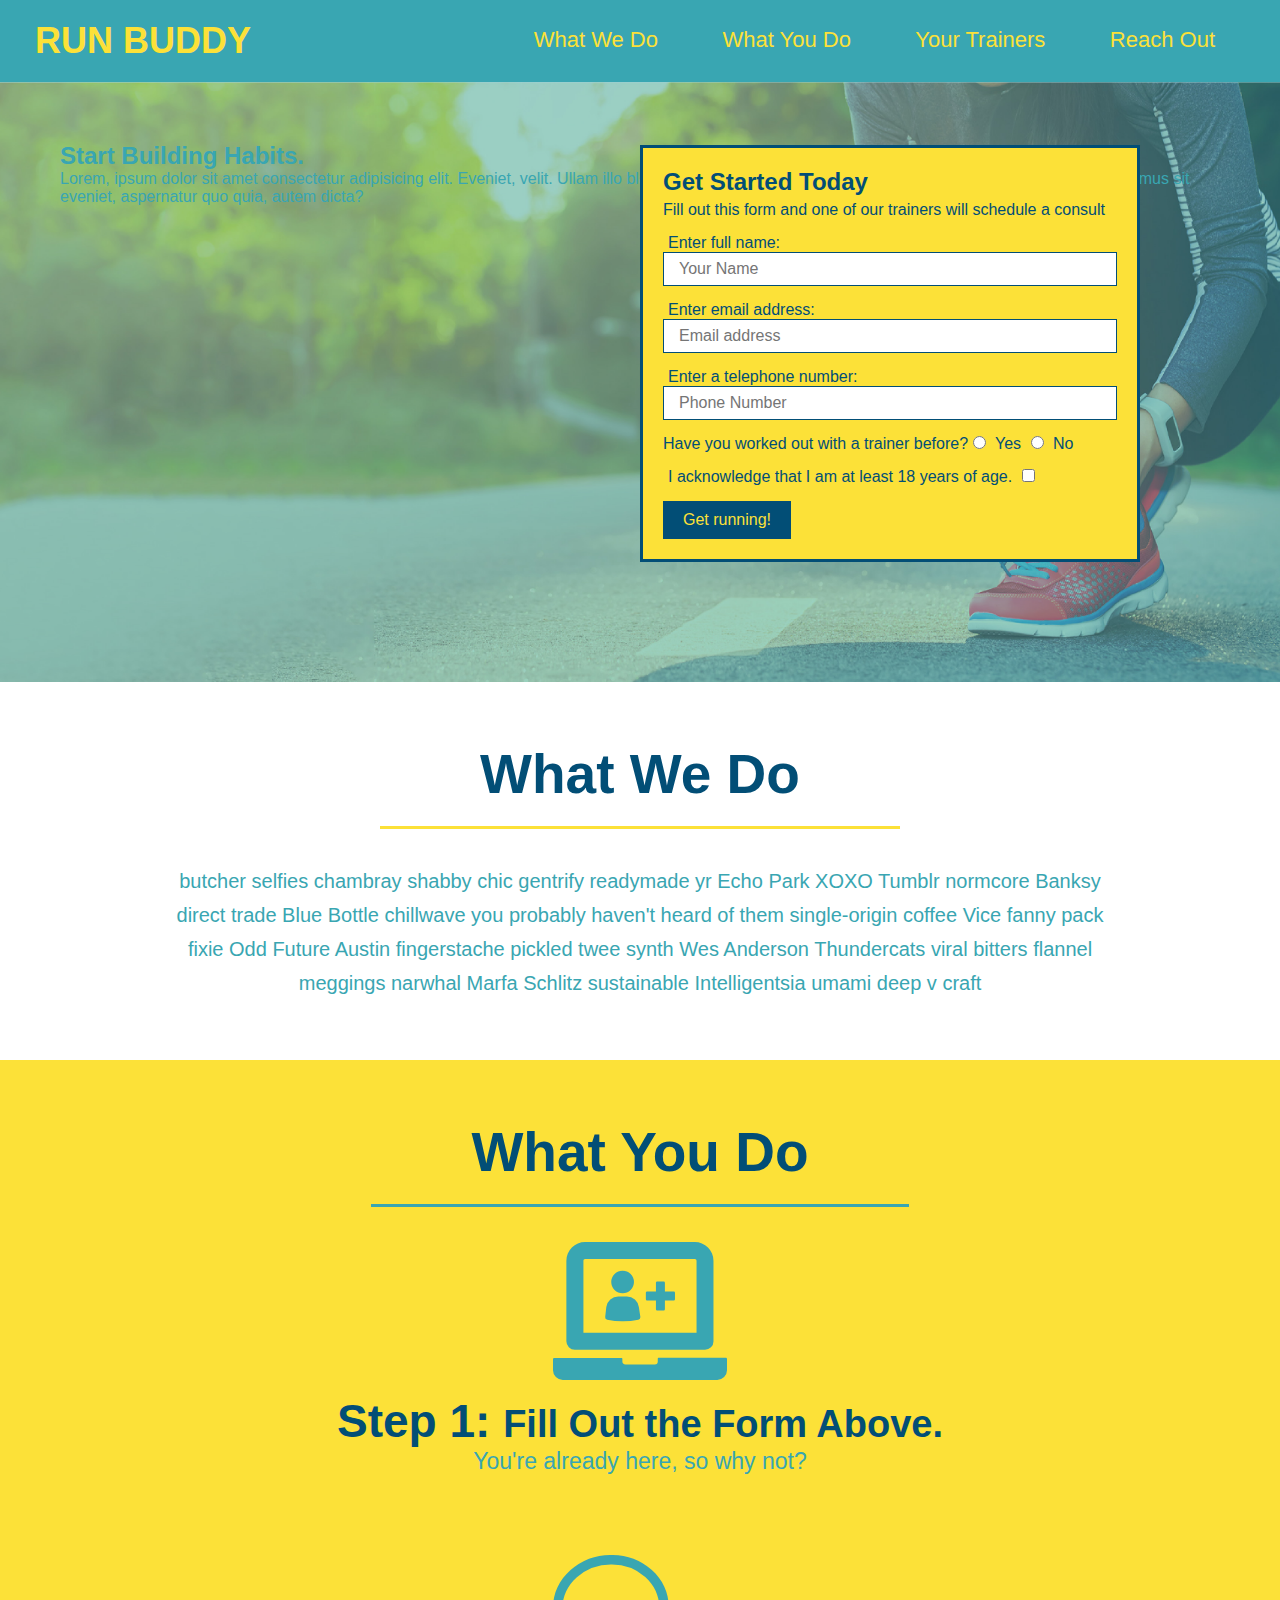
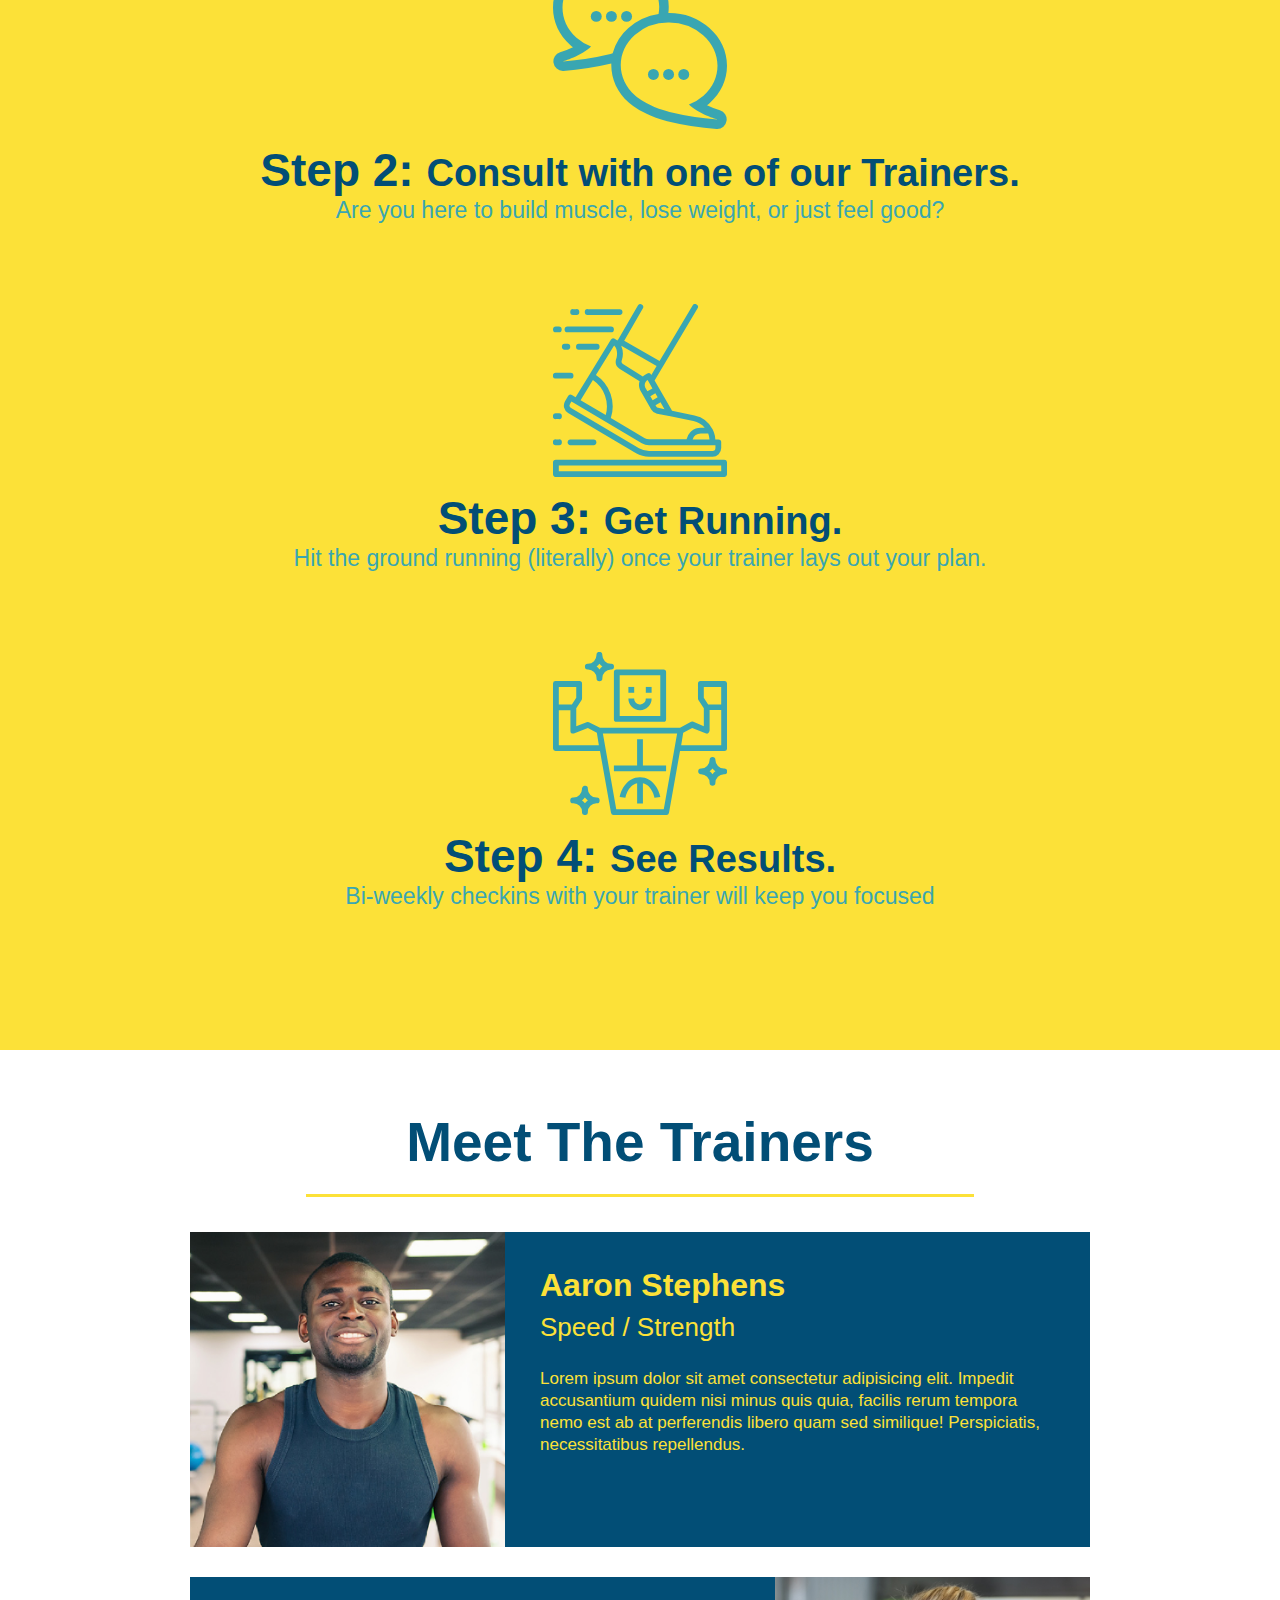
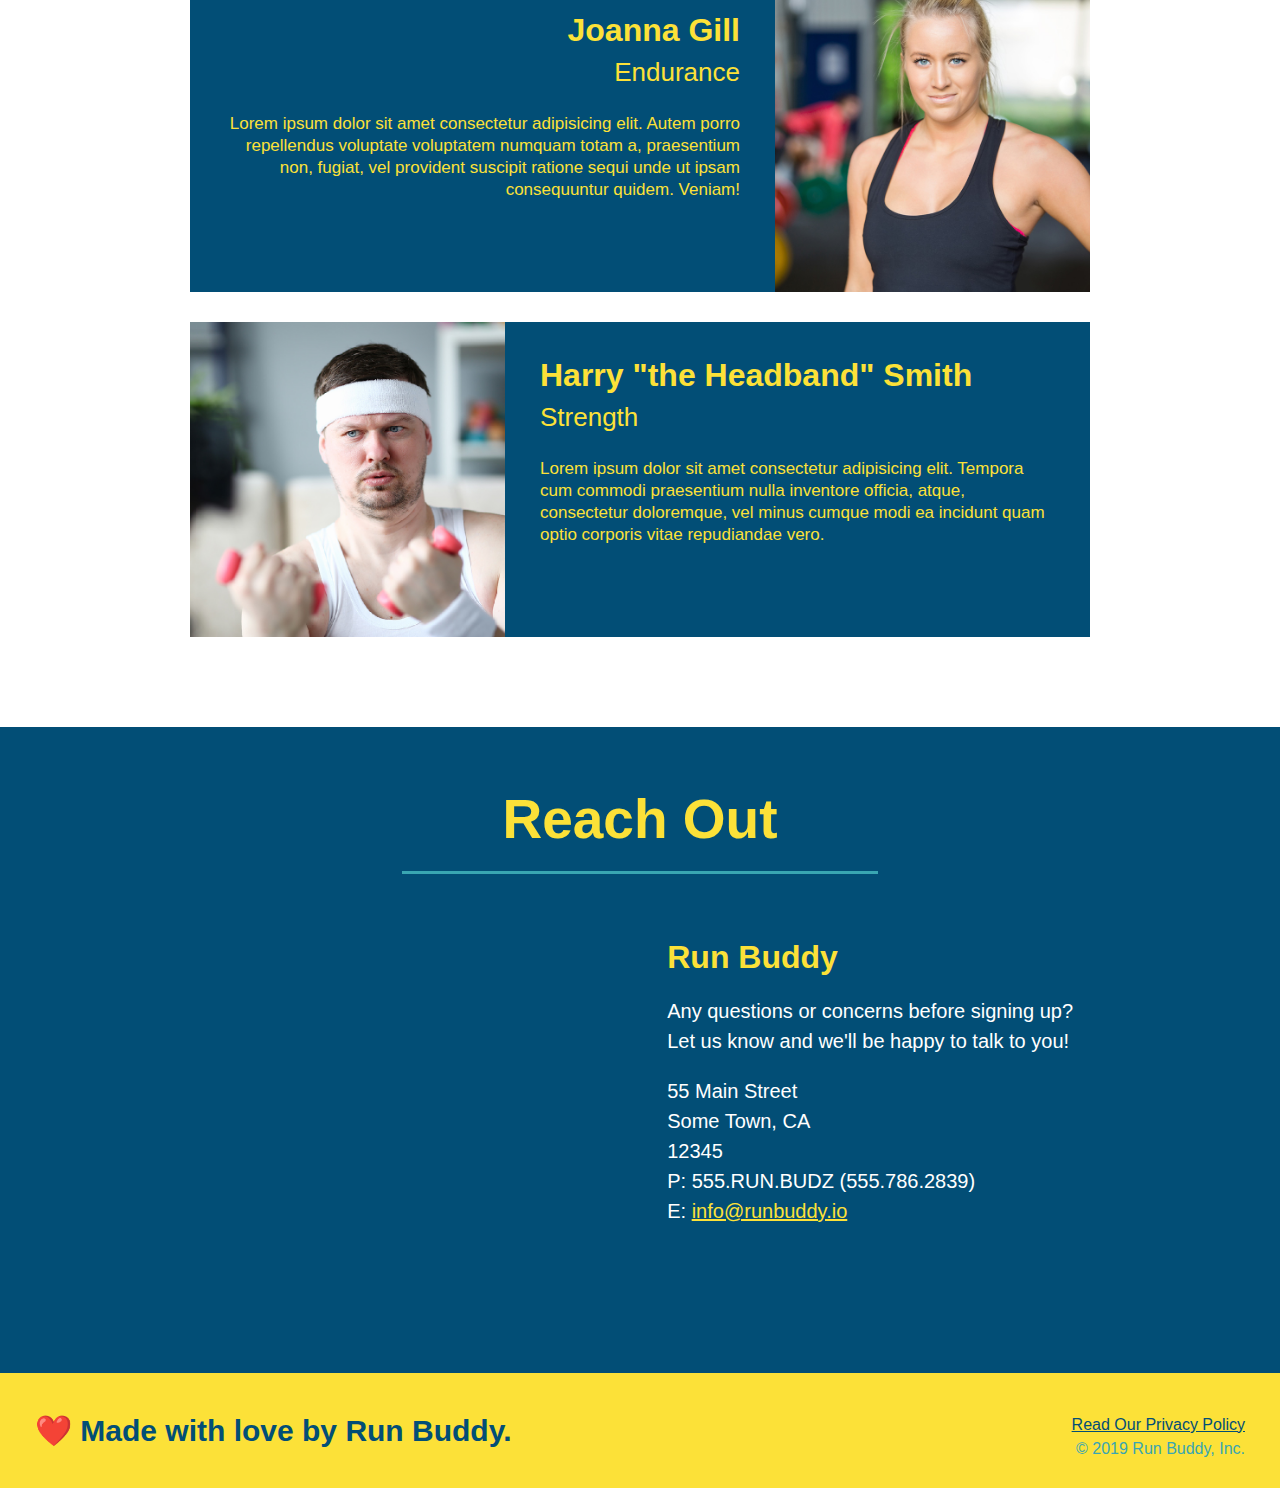
==== index.html @ 8ac06a1a "add content to hero, replace image" ====
<!DOCTYPE html>
<html lang="en">
    <head>
        <meta charset="UTF-8" />
        <link rel="stylesheet" href="./assets/css/style.css" />
        <title>Run Buddy</title>
    </head>
    <body>
        <header>
            <h1>
                <a href="./index.html">RUN BUDDY</a>
            </h1>
            <nav>
                <!-- Unordered list element-->
                <ul>
                    <!-- List item element -->
                    <li>
                        <!-- Anchor element -->
                        <a href="#what-we-do">What We Do</a>
                    </li>
                    <li>
                        <a href="#what-you-do">What You Do</a>
                    </li>
                    <li>
                        <a href="#your-trainers">Your Trainers</a>
                    </li>
                    <li>
                        <a href="#reach-out">Reach Out</a>
                    </li>
                </ul>
            </nav>
        </header>

        <!-- hero -->
        <section class="hero">

            <div class="hero-cta">
                <h2>
                    Start Building Habits.
                </h2>
                <p>
                    Lorem, ipsum dolor sit amet consectetur adipisicing elit. Eveniet, velit. Ullam illo blanditiis rem amet nesciunt doloremque ut dolores natus eum sint possimus sit eveniet, aspernatur quo quia, autem dicta?
                </p>
            </div>
            
            <div class="hero-form">
                <h3>Get Started Today</h3>
                <p>Fill out this form and one of our trainers will schedule a consult</p>
            <!-- Add form element -->
            <form>
                <label for="name">Enter full name:</label>
                <input type="text" placeholder ="Your Name" name="name" id="name" class ="form-input">

                <label for="email">Enter email address:</label>
                <input type="email" placeholder ="Email address" name="email" id="email" class ="form-input">
                
                <label for="phone">Enter a telephone number:</label>
                <input type="tel" placeholder="Phone Number" name="phone" id="phone" class ="form-input">
                <p>
                    Have you worked out with a trainer before?
                    <input type="radio" name="traner-confirm" id="trainer-yes" />
                    <label for="trainer-yes">Yes</label>
                    <input type="radio" name="trainer-confirm" id="trainer-no" />
                    <label for="trainer-no">No</label>
                </p>
                <p>
                    <label for="checkbox" >
                    I acknowledge that I am at least 18 years of age.
                    </label>
                    <input type="checkbox" name="age-confirm" id="checkbox" />
                </p>
                <button type="submit">
                    Get running!
                </button>
            </form>
            </div>
        </section>
        <!-- end hero -->

        <!-- what we do section-->
        <section id="what-we-do" class="intro">
            <h2 class="section-title primary-border">What We Do</h2>
            <p>
                butcher selfies chambray shabby chic gentrify readymade yr Echo Park XOXO Tumblr normcore Banksy direct trade Blue Bottle chillwave you probably haven't heard of them single-origin coffee Vice fanny pack fixie Odd Future Austin fingerstache pickled twee synth Wes Anderson Thundercats viral bitters flannel meggings narwhal Marfa Schlitz sustainable Intelligentsia umami deep v craft
            </p>
        </section>

        <!-- what you do section -->
        <section id="what-you-do" class="steps">
            <h2 class="section-title secondary-border">What You Do</h2>

            <div>
                <img src="./assets/images/step-1.svg" alt="" />
                <h3>Step 1: <span>Fill Out the Form Above.</span></h3>
                <p>You're already here, so why not?</p>
            </div>

            <div>
                <img src="./assets/images/step-2.svg" alt="" />
                <h3>Step 2: <span>Consult with one of our Trainers.</span></h3>
                <p>Are you here to build muscle, lose weight, or just feel good?</p>
            </div>
            
            <div>
                <img src="./assets/images/step-3.svg" alt="" />
                <h3>Step 3: <span>Get Running.</span></h3>
                <p>Hit the ground running (literally) once your trainer lays out your plan.</p>
            </div>

            <div>
                <img src="./assets/images/step-4.svg" alt="" />
                <h3>Step 4: <span>See Results.</span></h3>
                <p>Bi-weekly checkins with your trainer will keep you focused</p>
            </div>
        </section>

        <!-- "meet the trainers" section-->
        <section id="your-trainers" class="trainers">
            <h2 class="section-title primary-border">
                Meet The Trainers
            </h2>

            <!-- first trainer bio-->
            <article class="trainer">
                <img src="./assets/images/trainer-1.jpg" alt="Arron Stephens in his workout clothes, ready to pump iron" />
                <div class="trainer-bio text-left">
                    <h3>Aaron Stephens</h3>
                    <h4>Speed / Strength</h4>
                    <p>
                        Lorem ipsum dolor sit amet consectetur adipisicing elit. Impedit accusantium quidem nisi minus quis quia, facilis rerum tempora nemo est ab at perferendis libero quam sed similique! Perspiciatis, necessitatibus repellendus.
                    </p>
                </div>
            </article>

            <!-- second trainer bio -->
            <article class="trainer">
                <div class="trainer-bio text-right">
                    <h3>Joanna Gill</h3>
                    <h4>Endurance</h4>
                    <p>
                        Lorem ipsum dolor sit amet consectetur adipisicing elit. Autem porro repellendus voluptate voluptatem numquam totam a, praesentium non, fugiat, vel provident suscipit ratione sequi unde ut ipsam consequuntur quidem. Veniam!
                    </p>
                </div>
                <img src="./assets/images/trainer-2.jpg" alt="Joanna Gill cooling off after a workout" />
            </article>

            <!-- third rainer bio-->
            <article class="trainer">
                <img src="./assets/images/trainer-3.jpg" alt="Harry Smith wearing a headbank and lifting comically small pink weights" />
                <div class="trainer-bio text-left">
                    <h3>Harry "the Headband" Smith</h3>
                    <h4>Strength</h4>
                    <p>
                        Lorem ipsum dolor sit amet consectetur adipisicing elit. Tempora cum commodi praesentium nulla inventore officia, atque, consectetur doloremque, vel minus cumque modi ea incidunt quam optio corporis vitae repudiandae vero.
                    </p>
                </div>
            </article>

        </section>

        <!-- "reach out" section-->
        <section id="reach-out" class="contact">
            <h2 class="section-title secondary-border">Reach Out</h2>
            <div class="contact-info">
                <iframe src="https://www.google.com/maps/embed?pb=!1m14!1m12!1m3!1d24736.303732623266!2d-76.79039420272488!3d39.19658604555663!2m3!1f0!2f0!3f0!3m2!1i1024!2i768!4f13.1!5e0!3m2!1sen!2sus!4v1643895454986!5m2!1sen!2sus"
                style="border:0;"
                allowfullscreen=""
                loading="lazy">
                </iframe>
                <div>
                    <h3>Run Buddy</h3>
                    <p>
                        Any questions or concerns before signing up?
                        <br />
                        Let us know and we'll be happy to talk to you!
                    </p>
                    <address>
                        55 Main Street <br/>
                        Some Town, CA <br/>
                        12345<br/>
                        P: 555.RUN.BUDZ (555.786.2839)<br/>
                        E: <a href="mailto:info@runbuddy.io">info@runbuddy.io</a>
                    </address>
                </div>
            </div>
        </section>

        <!-- footer -->
        <footer>
            <h2>❤️ Made with love by Run Buddy.</h2>
            <div>
                <a href="./privacy-policy.html#">Read Our Privacy Policy</a><br />
                &copy; 2019 Run Buddy, Inc.
            </div>
        </footer>
    </body> 
</html>
---- assets/css/style.css ----
/* apply styles to <body> */
* {
    margin: 0;
    padding: 0;
    box-sizing: border-box;
}

body {
    color: #39a6b2;
    font-family: Helvetica, Arial, sans-serif;
}

/* apply styles to <header> */
header {
    padding: 20px 35px;
    background-color: #39a6b2;
}

header h1 {
    font-weight: bold;
    font-size: 36px;
    color: #fce138;
    margin: 0;
    display: inline;
}

header a {
    text-decoration: none;
    color: #fce138;
}

header nav {
    float: right;
    margin: 7px 0;
}

header nav ul li {
    display: inline;
}

header nav ul li a {
    margin: 0 30px;
    font-weight: lighter;
    font-size: 22px;
}

footer {
    background: #fce138;
    width: 100%;
    padding: 40px 35px;
}

footer h2 {
    display: inline;
    color: #024e76;
    font-size: 30px;
    margin: 0;
}

footer div {
    float: right;
    line-height: 1.5;
    text-align: right;
}

footer a {
    color: #024e76;
}

section {
    padding: 60px;
}

/* Hero Style Start */
.hero {
    background-image: url("../images/hero-bg.jpeg");
    height: 600px;
    background-size: cover;
    background-position: center;
    position: relative;
}
/* Hero Style End */

.hero-form {
    background-color: #fce138;
    padding: 20px;
    width: 500px;
    color: #024e76;
    border: solid 3px #024e76;
    position: absolute;
    bottom: 120px;
    right: 140px;
}

.hero-form h3 {
    font-size: 24px;
    margin: 0;
}

.hero-form p {
    margin: 5px 0 15px 0;
}

.form-input {
    border: 1px solid #024e76;
    display: block;
    padding: 7px 15px;
    font-size: 16px;
    color: #024e76;
    width: 100%;
    margin-bottom: 15px;
}

.hero-form label {
    margin: 0 5px;
}

.hero-form button {
    color: #fce138;
    background-color: #024e76;
    border: none;
    padding: 10px 20px;
    font-size: 16px;
}
/* Hero Styles End */

.intro {
    text-align: center;
}

.section-title {
    font-size: 55px;
    color: #024e76;
    margin-bottom: 35px;
    padding: 0 100px 20px 100px;
    display: inline-block;
    border-bottom: 3px solid;
}

.primary-border {
    border-color: #fce138;
}

.secondary-border {
    border-color: #39a6b2;
}

/* What we do styles start */
.intro p {
    line-height: 1.7;
    color: #39a6b2;
    width: 80%;
    font-size: 20px;
    margin: 0 auto;
}
/* What we do styles end */

/* What you do styles start */
.steps {
    text-align: center;
    background: #fce138;
}
/* What you do styles end */

.steps div {
    margin-bottom: 80px;
}

.steps img {
    width: 15%;
    margin: 10 px 0;
}

.steps h3 {
    color: #024e76;
    font-size: 46px;
    margin-top: 10px;
}

.steps p {
    color: #39a6b2;
    font-size: 23px;
}

.steps span {
    font-size: 38px;
}

/* Trainer styles start */
.trainers {
    text-align: center;
}

.trainer {
    width: 900px;
    margin: 0 auto 30px auto;
    background: #024e76;
    color: #fce138;
    overflow: auto;
}

.trainer img {
    width: 35%;
    float: left;
}

.trainer-bio {
    padding: 35px;
    float: left;
    width: 65%;
}

.trainer-bio h3 {
    font-size: 32px;
    margin-bottom: 8px;
}

.trainer-bio h4 {
    font-weight: lighter;
    font-size: 26px;
    margin-bottom: 25px;
}

.trainer-bio p {
    font-size: 17px;
    line-height: 1.3;
}
/* Trainer styles end */

/* utility classes */
.text-left {
    text-align: left;
}

.text-right {
    text-align: right;
}
/* utility classes */

/* reach out styles start */
.contact {
    text-align: center;
    background: #024e76;
}

.contact h2 {
    color: #fce138;
}

.contact-info iframe {
    width: 400px;
    height: 400px;
}

.contact-info div {
    width: 410px;
    display: inline-block;
    vertical-align: top;
    text-align: left;
    margin: 30px 0 0 60px;
    color: white;
}

.contact-info h3 {
    color: #fce138;
    font-size: 32px;
}

.contact-info p, .contact-info address {
    margin: 20px 0;
    line-height: 1.5;
    font-size: 20px;
    font-style: normal;
}

.contact-info a {
    color: #fce138;
}
/* reach out styles end */
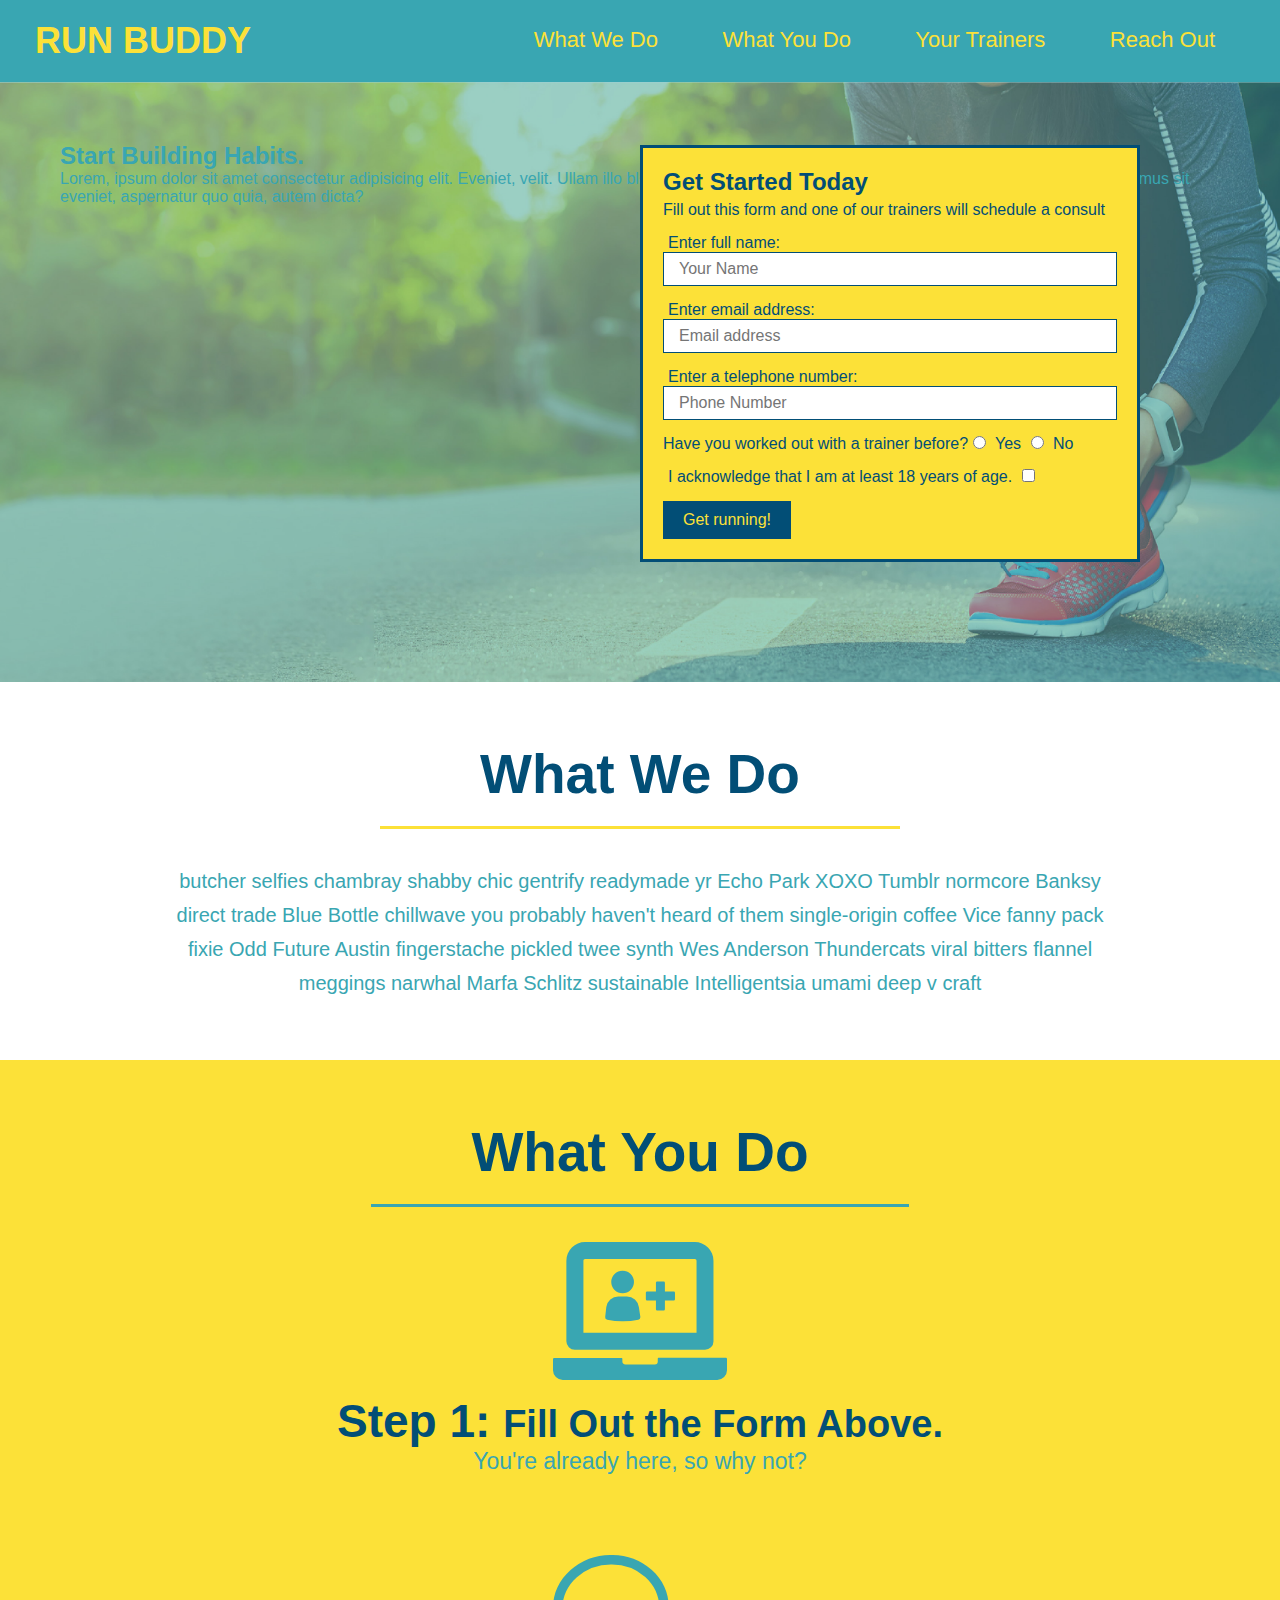
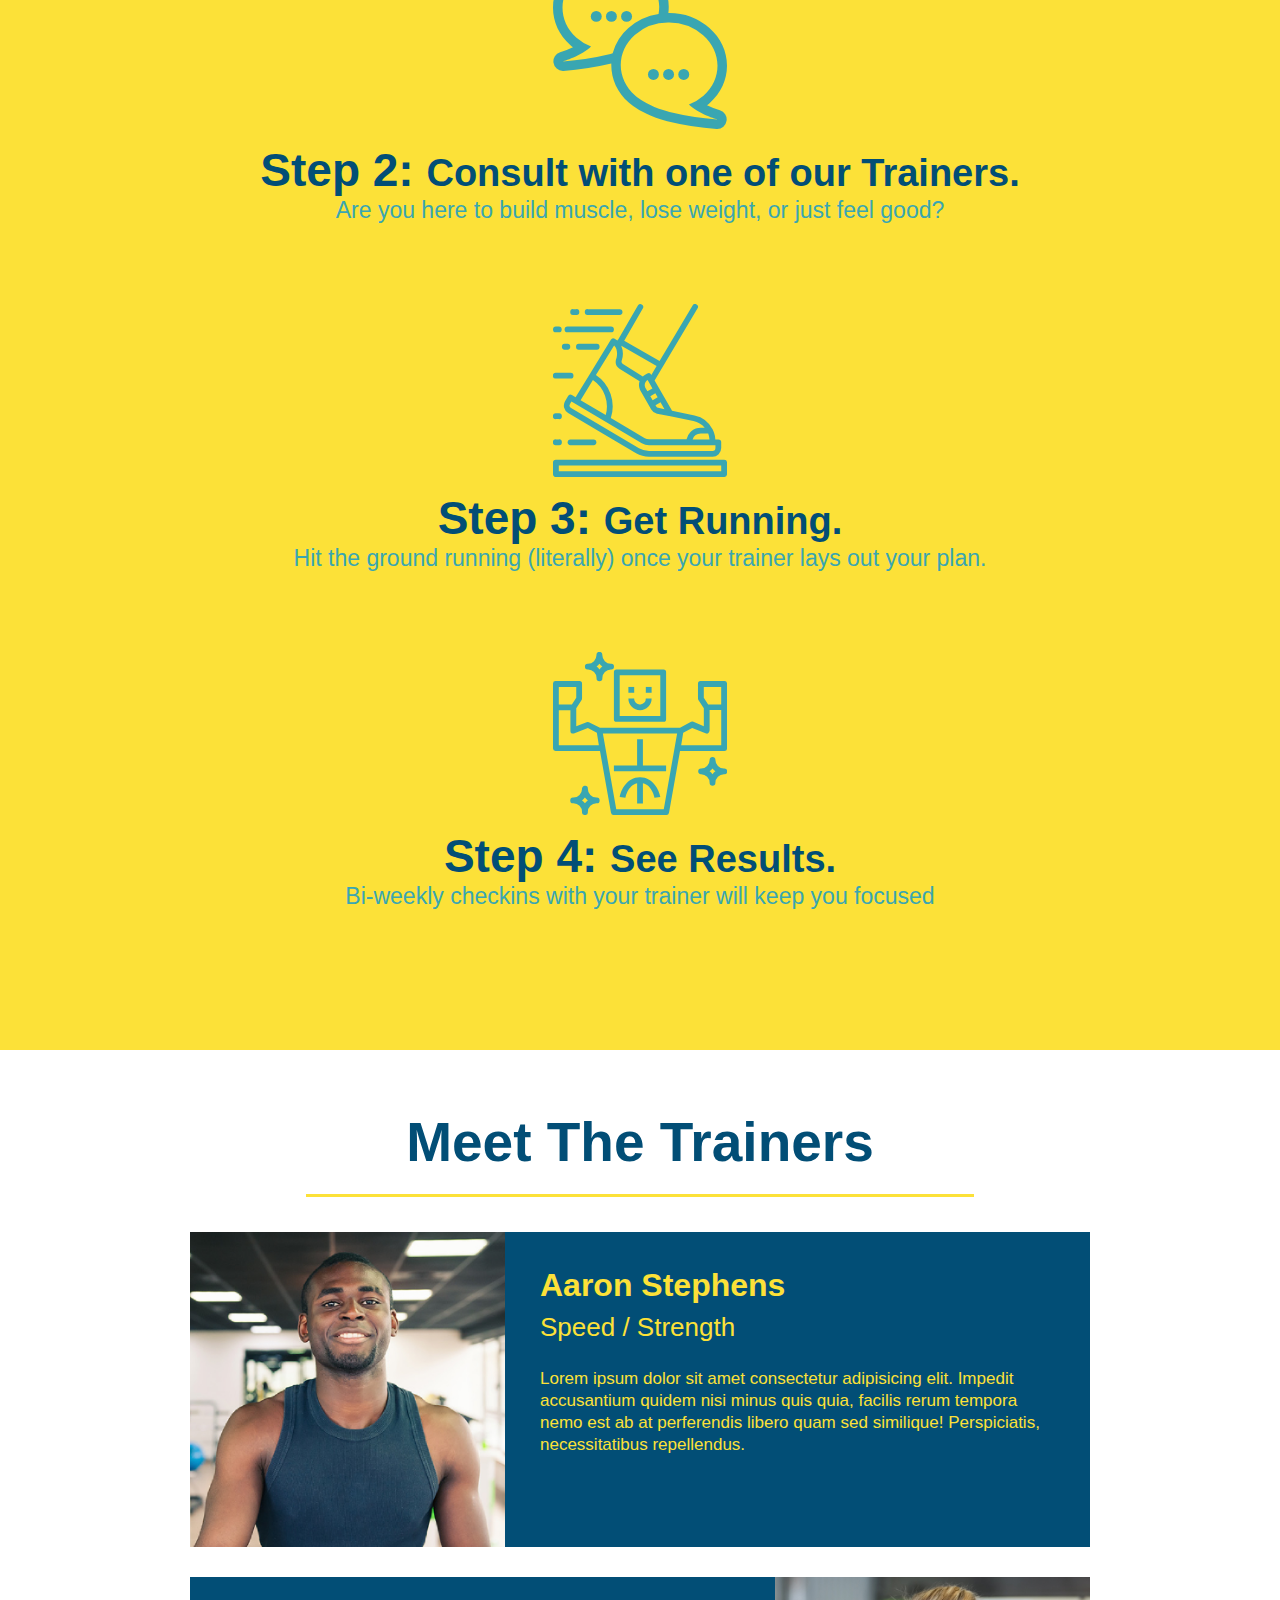
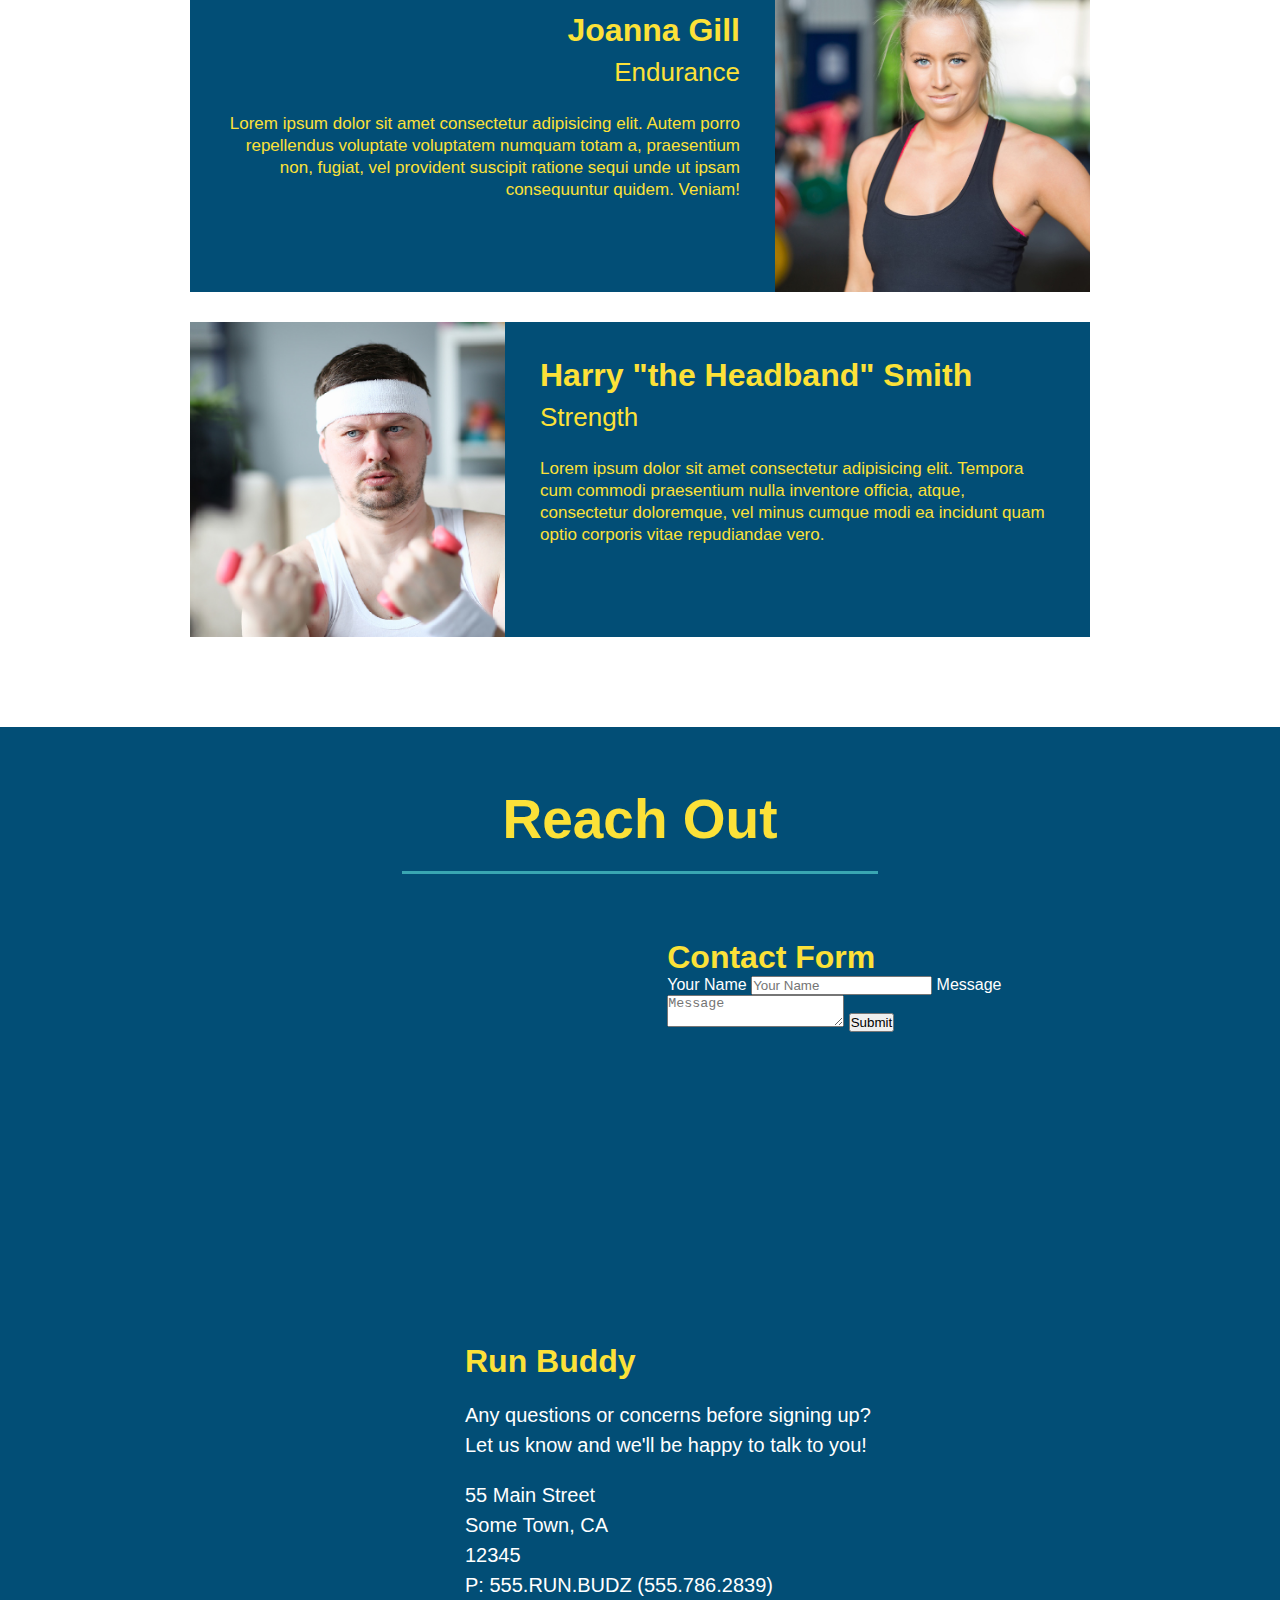
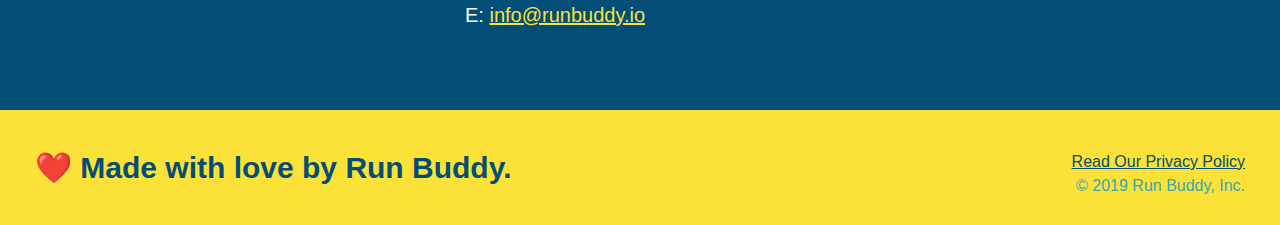
==== commit b1c2037a: "add contact form" ====
--- a/index.html
+++ b/index.html
@@ -34,6 +34,7 @@
         <!-- hero -->
         <section class="hero">
 
+            <!-- hero text -->
             <div class="hero-cta">
                 <h2>
                     Start Building Habits.
@@ -46,6 +47,7 @@
             <div class="hero-form">
                 <h3>Get Started Today</h3>
                 <p>Fill out this form and one of our trainers will schedule a consult</p>
+
             <!-- Add form element -->
             <form>
                 <label for="name">Enter full name:</label>
@@ -167,6 +169,20 @@
                 allowfullscreen=""
                 loading="lazy">
                 </iframe>
+                
+                <div class="contact form">
+                    <h3>Contact Form</h3>
+                    <form>
+                        <label for="contact-name">Your Name</label>
+                        <input type="text" id="contact-name" placeholder="Your Name" />
+                        
+                        <label for="contact-message">Message</label>
+                        <textarea id="contact-message" placeholder="Message"></textarea>
+
+                        <button type="submit">Submit</button>
+                    </form>
+                </div>
+
                 <div>
                     <h3>Run Buddy</h3>
                     <p>
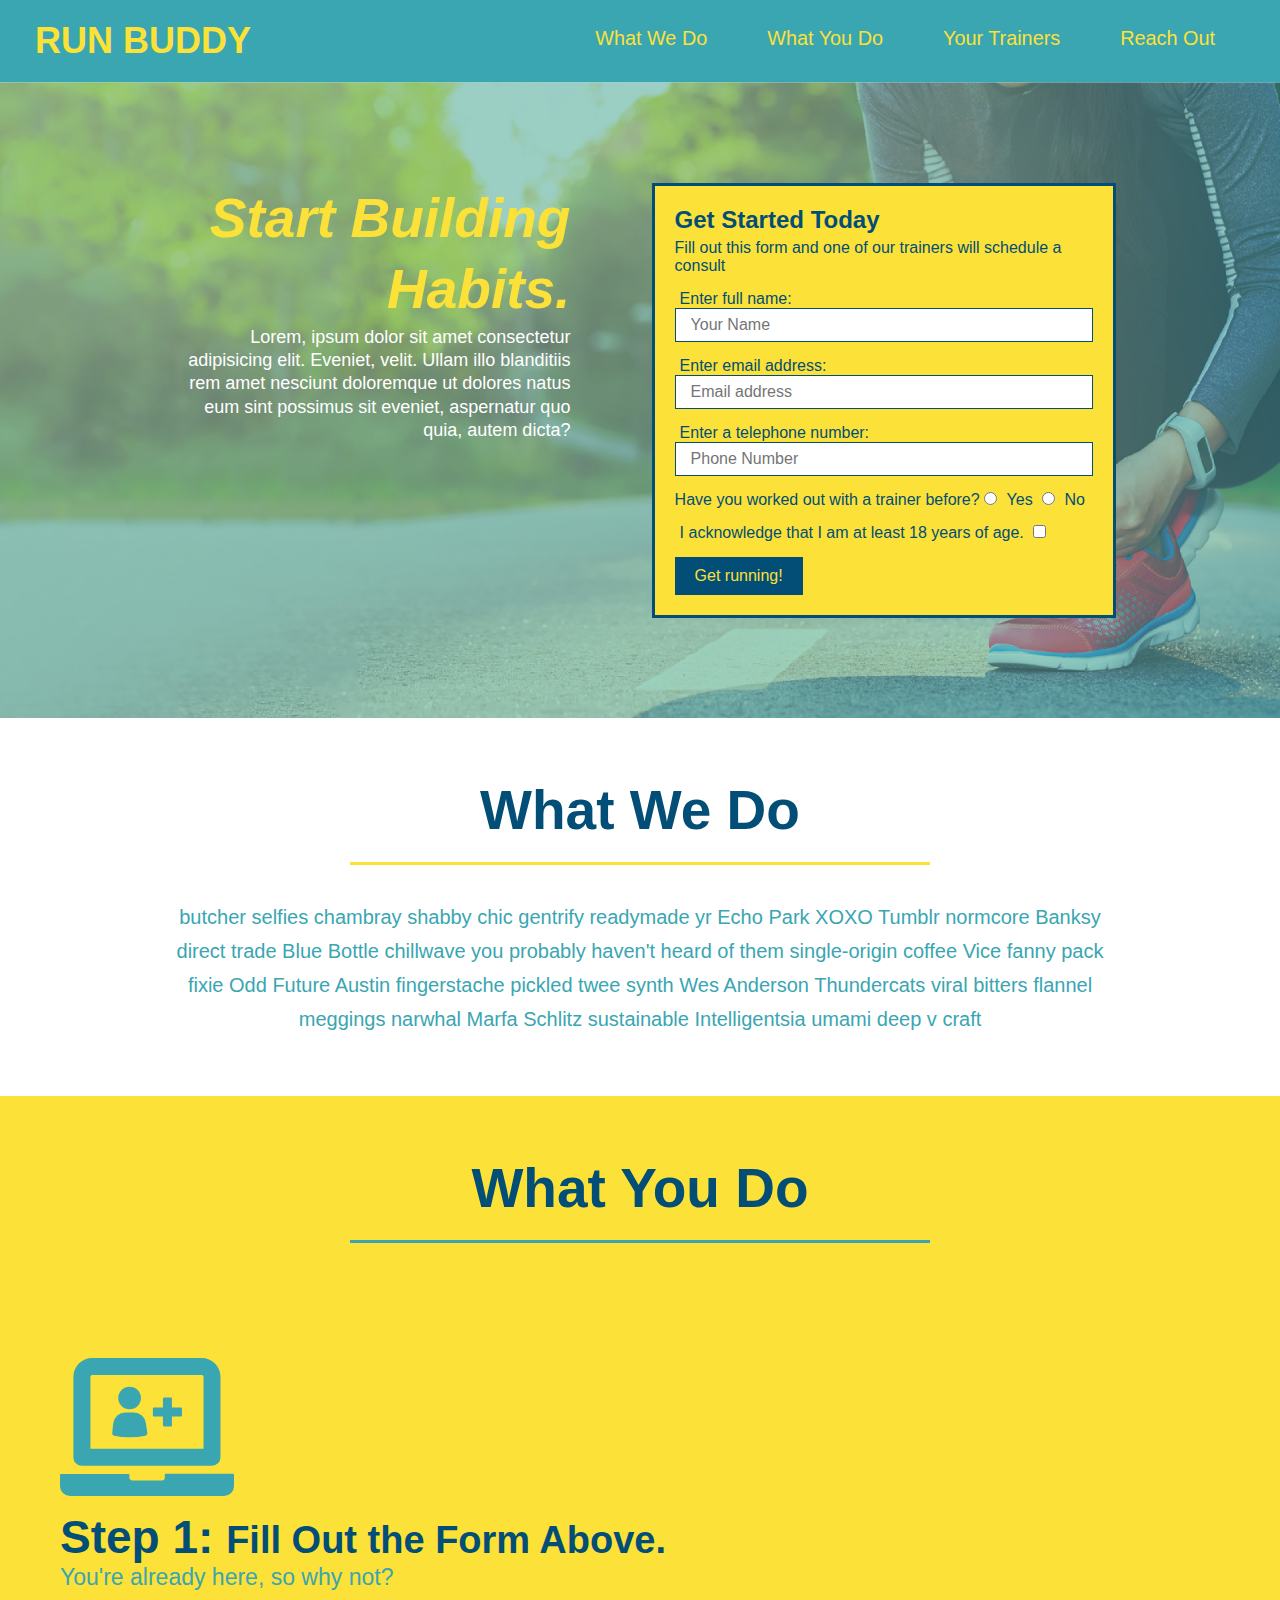
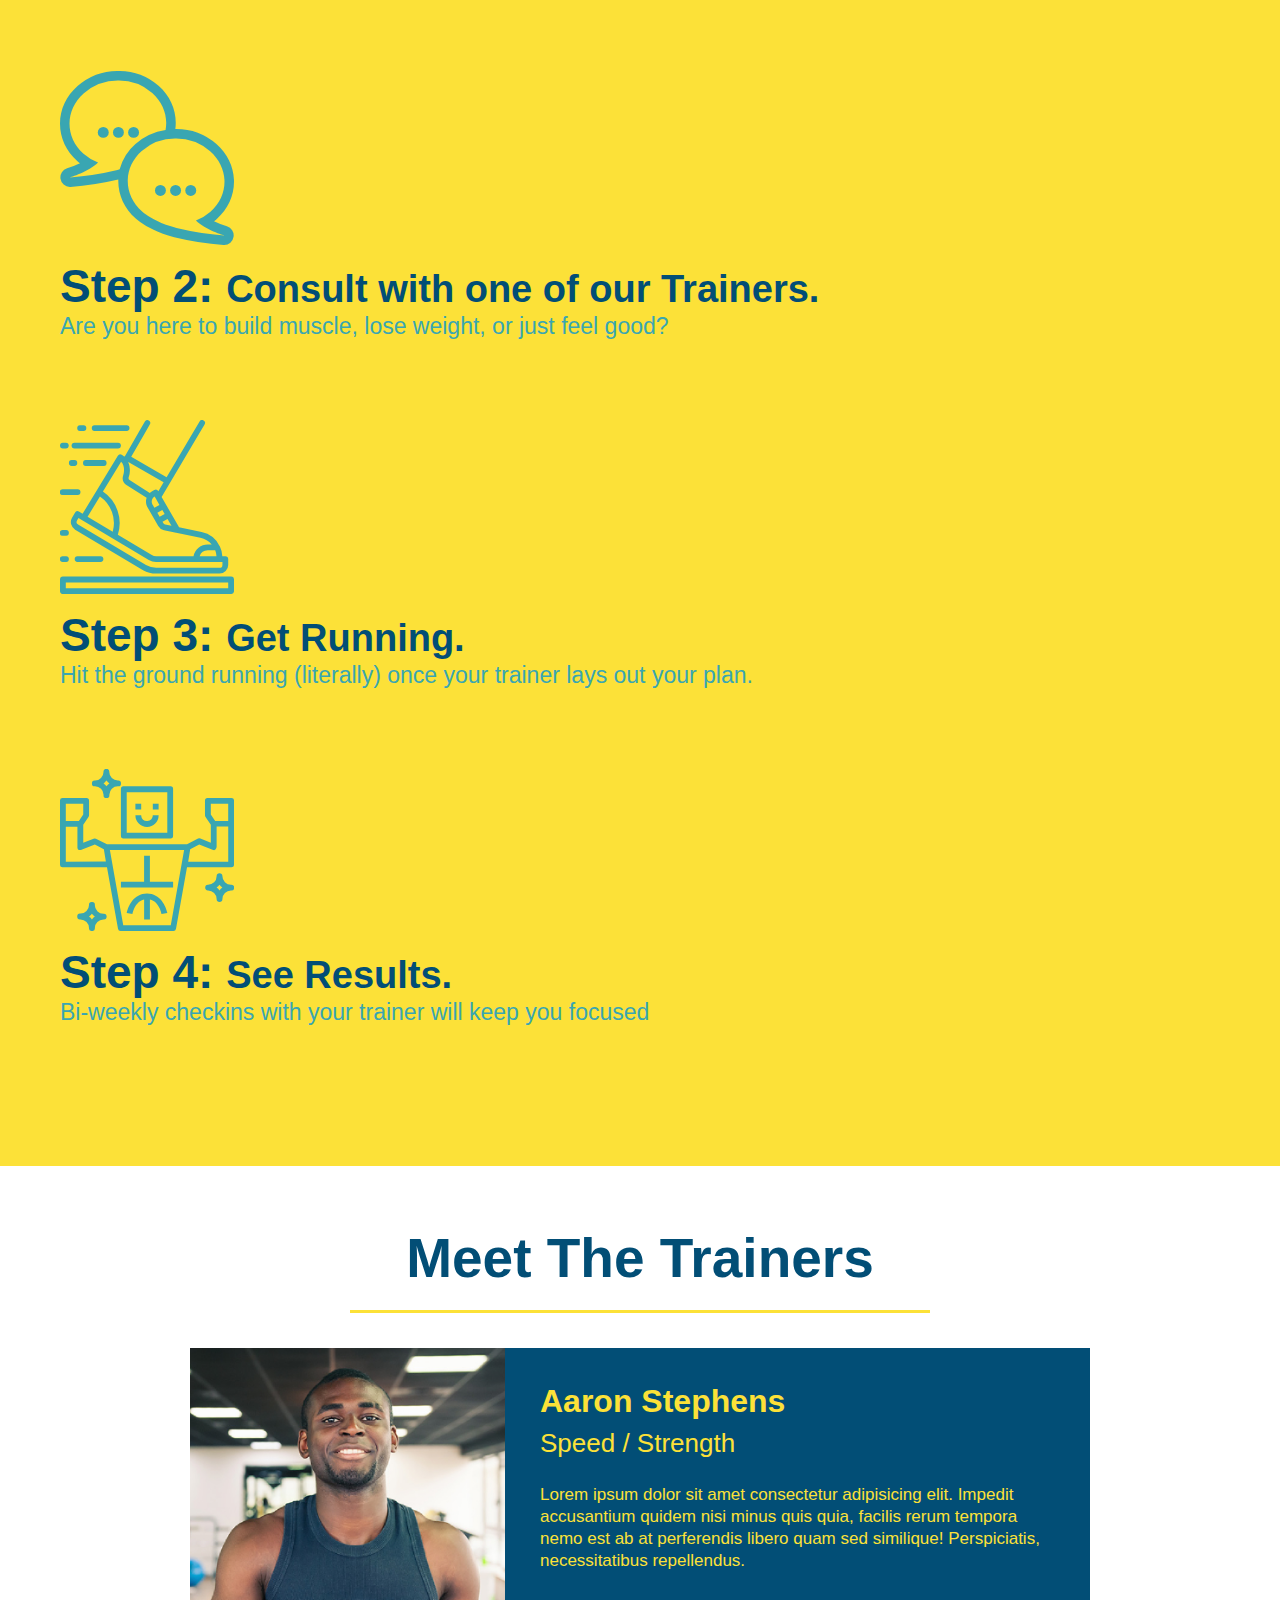
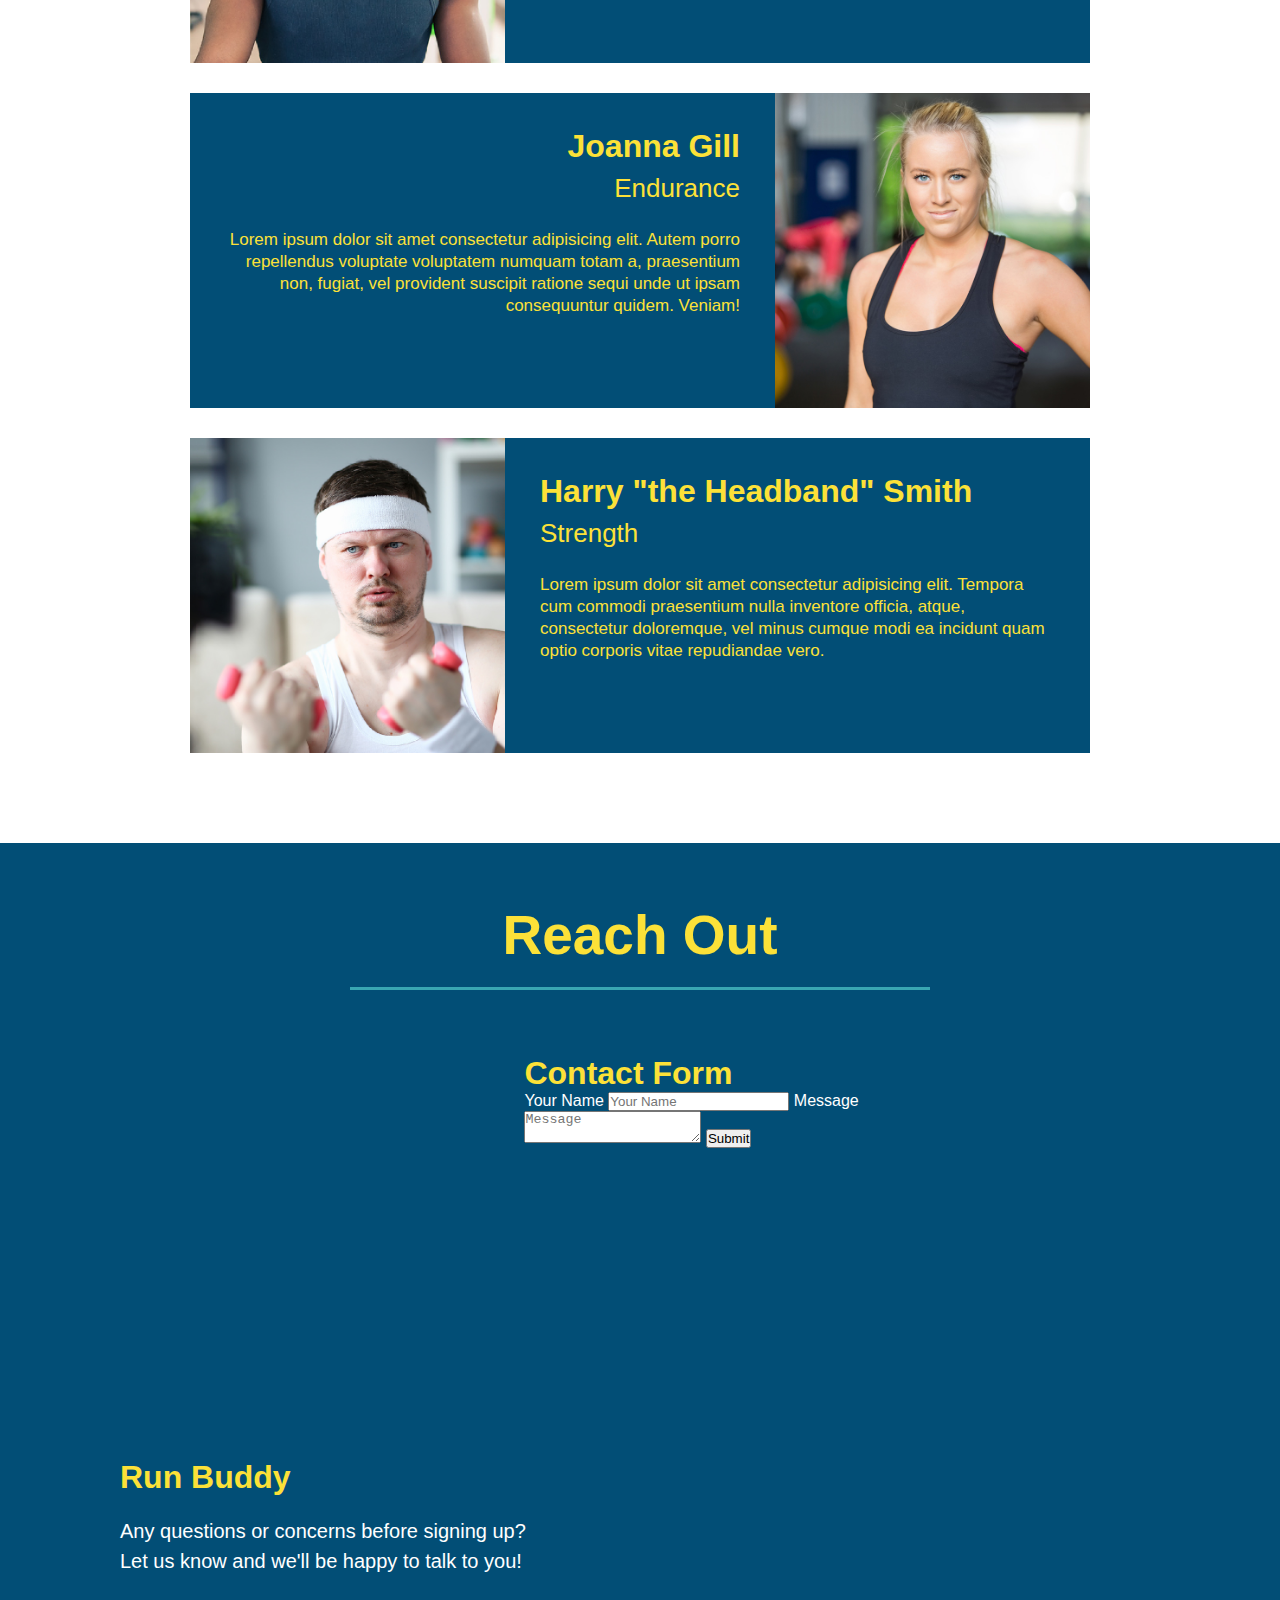
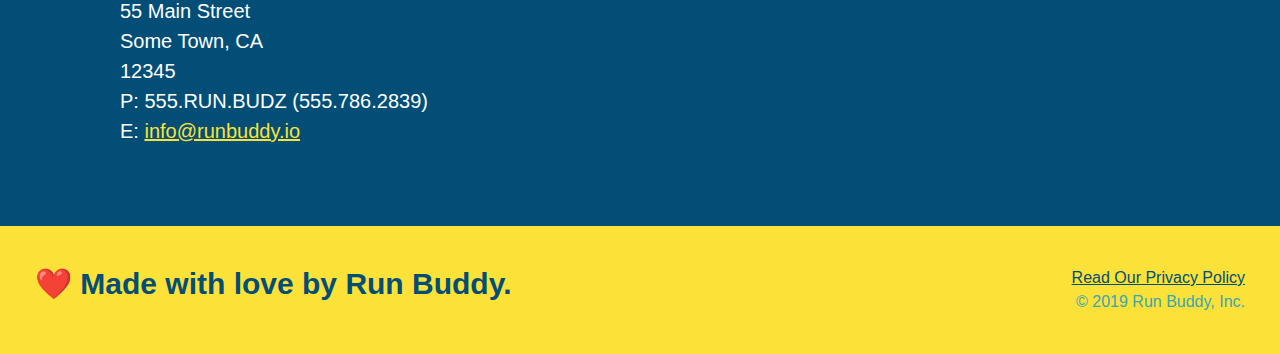
==== commit f68adb2e: "added flex-row capabilities" ====
--- a/index.html
+++ b/index.html
@@ -66,7 +66,7 @@
                     <label for="trainer-no">No</label>
                 </p>
                 <p>
-                    <label for="checkbox" >
+                    <label for="checkbox">
                     I acknowledge that I am at least 18 years of age.
                     </label>
                     <input type="checkbox" name="age-confirm" id="checkbox" />
@@ -81,15 +81,21 @@
 
         <!-- what we do section-->
         <section id="what-we-do" class="intro">
+            <div class="flex-row">
             <h2 class="section-title primary-border">What We Do</h2>
-            <p>
+            </div>
+            <div class="flex-row">
+                <p>
                 butcher selfies chambray shabby chic gentrify readymade yr Echo Park XOXO Tumblr normcore Banksy direct trade Blue Bottle chillwave you probably haven't heard of them single-origin coffee Vice fanny pack fixie Odd Future Austin fingerstache pickled twee synth Wes Anderson Thundercats viral bitters flannel meggings narwhal Marfa Schlitz sustainable Intelligentsia umami deep v craft
-            </p>
+                </p>
+            </div>
         </section>
 
         <!-- what you do section -->
         <section id="what-you-do" class="steps">
-            <h2 class="section-title secondary-border">What You Do</h2>
+            <div class="flex-row">
+                <h2 class="section-title secondary-border">What You Do</h2>
+            </div>
 
             <div>
                 <img src="./assets/images/step-1.svg" alt="" />
@@ -118,9 +124,11 @@
 
         <!-- "meet the trainers" section-->
         <section id="your-trainers" class="trainers">
-            <h2 class="section-title primary-border">
+            <div class="flex-row">
+                <h2 class="section-title primary-border">
                 Meet The Trainers
-            </h2>
+                </h2>
+            </div>
 
             <!-- first trainer bio-->
             <article class="trainer">
@@ -162,7 +170,9 @@
 
         <!-- "reach out" section-->
         <section id="reach-out" class="contact">
-            <h2 class="section-title secondary-border">Reach Out</h2>
+            <div class="flex-row">
+                <h2 class="section-title secondary-border">Reach Out</h2>
+            </div>
             <div class="contact-info">
                 <iframe src="https://www.google.com/maps/embed?pb=!1m14!1m12!1m3!1d24736.303732623266!2d-76.79039420272488!3d39.19658604555663!2m3!1f0!2f0!3f0!3m2!1i1024!2i768!4f13.1!5e0!3m2!1sen!2sus!4v1643895454986!5m2!1sen!2sus"
                 style="border:0;"
--- a/assets/css/style.css
+++ b/assets/css/style.css
@@ -14,6 +14,9 @@
 header {
     padding: 20px 35px;
     background-color: #39a6b2;
+    display: flex;
+    justify-content: space-between;
+    flex-wrap: wrap;
 }
 
 header h1 {
@@ -21,7 +24,6 @@
     font-size: 36px;
     color: #fce138;
     margin: 0;
-    display: inline;
 }
 
 header a {
@@ -30,35 +32,38 @@
 }
 
 header nav {
-    float: right;
     margin: 7px 0;
 }
 
-header nav ul li {
-    display: inline;
+header nav ul {
+    display: flex;
+    flex-wrap: wrap;
+    justify-content: space-between;
+    list-style: none;
 }
 
 header nav ul li a {
     margin: 0 30px;
     font-weight: lighter;
-    font-size: 22px;
+    font-size: 1.55vw;
 }
 
 footer {
     background: #fce138;
     width: 100%;
     padding: 40px 35px;
+    display: flex;
+    justify-content: space-between;
+    flex-wrap: wrap;
 }
 
 footer h2 {
-    display: inline;
     color: #024e76;
     font-size: 30px;
     margin: 0;
 }
 
 footer div {
-    float: right;
     line-height: 1.5;
     text-align: right;
 }
@@ -74,22 +79,35 @@
 /* Hero Style Start */
 .hero {
     background-image: url("../images/hero-bg.jpeg");
-    height: 600px;
     background-size: cover;
     background-position: center;
-    position: relative;
-}
-/* Hero Style End */
+    display: flex;
+    justify-content: center;
+    flex-wrap: wrap;
+}
+
+.hero-cta {
+    width: 35%;
+    text-align: right;
+    margin: 3.5%;
+    color: #fff;
+    font-size: 18px;
+    line-height: 1.3;
+}
+
+.hero-cta h2 {
+    font-style: italic;
+    font-size: 55px;
+    color: #fce138;
+}
 
 .hero-form {
     background-color: #fce138;
     padding: 20px;
-    width: 500px;
     color: #024e76;
     border: solid 3px #024e76;
-    position: absolute;
-    bottom: 120px;
-    right: 140px;
+    width: 40%;
+    margin: 3.5%;
 }
 
 .hero-form h3 {
@@ -124,17 +142,14 @@
 }
 /* Hero Styles End */
 
-.intro {
-    text-align: center;
-}
-
 .section-title {
     font-size: 55px;
     color: #024e76;
-    margin-bottom: 35px;
-    padding: 0 100px 20px 100px;
-    display: inline-block;
     border-bottom: 3px solid;
+    padding-bottom: 20px;
+    text-align: center;
+    margin: 0 auto 35px auto;
+    width: 50%;
 }
 
 .primary-border {
@@ -152,12 +167,12 @@
     width: 80%;
     font-size: 20px;
     margin: 0 auto;
+    text-align: center;
 }
 /* What we do styles end */
 
 /* What you do styles start */
 .steps {
-    text-align: center;
     background: #fce138;
 }
 /* What you do styles end */
@@ -187,10 +202,6 @@
 }
 
 /* Trainer styles start */
-.trainers {
-    text-align: center;
-}
-
 .trainer {
     width: 900px;
     margin: 0 auto 30px auto;
@@ -239,7 +250,6 @@
 
 /* reach out styles start */
 .contact {
-    text-align: center;
     background: #024e76;
 }
 
@@ -276,4 +286,8 @@
 .contact-info a {
     color: #fce138;
 }
-/* reach out styles end */+/* reach out styles end */
+
+.flex-row {
+    display: flex;
+}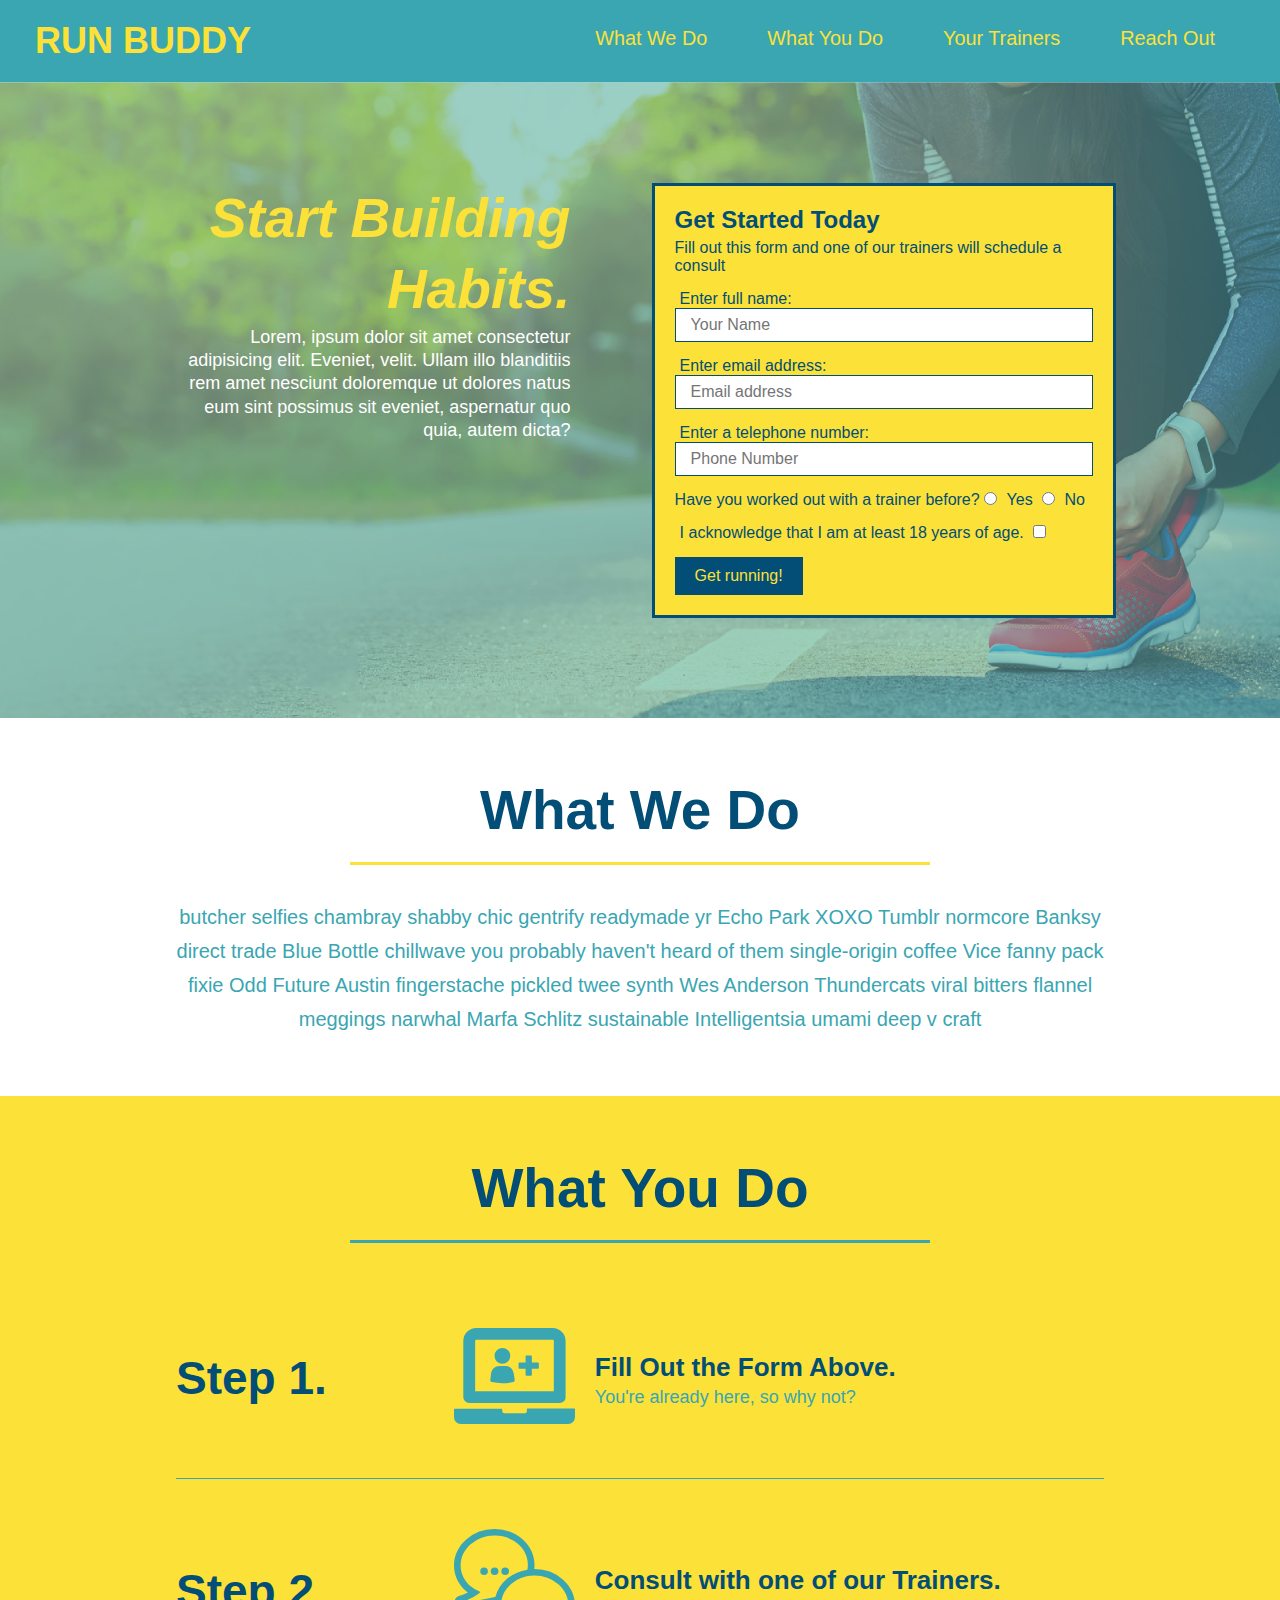
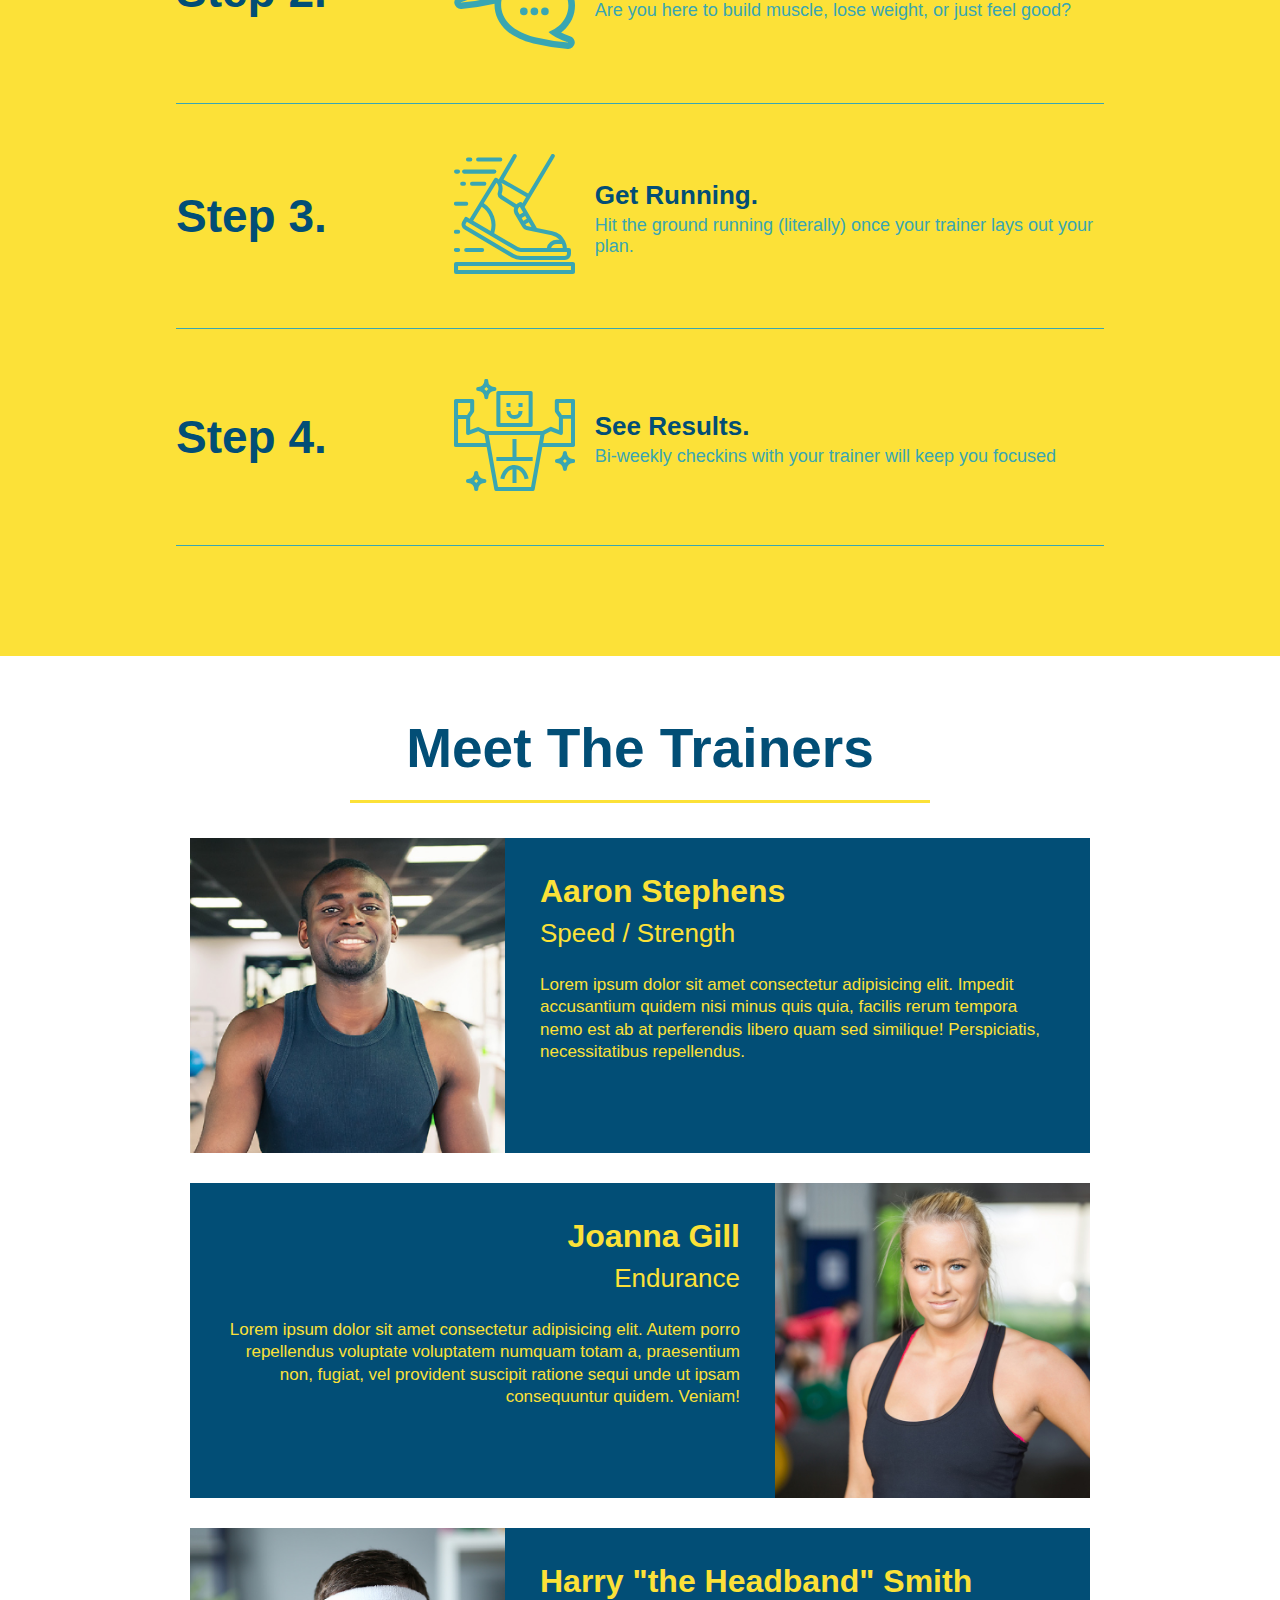
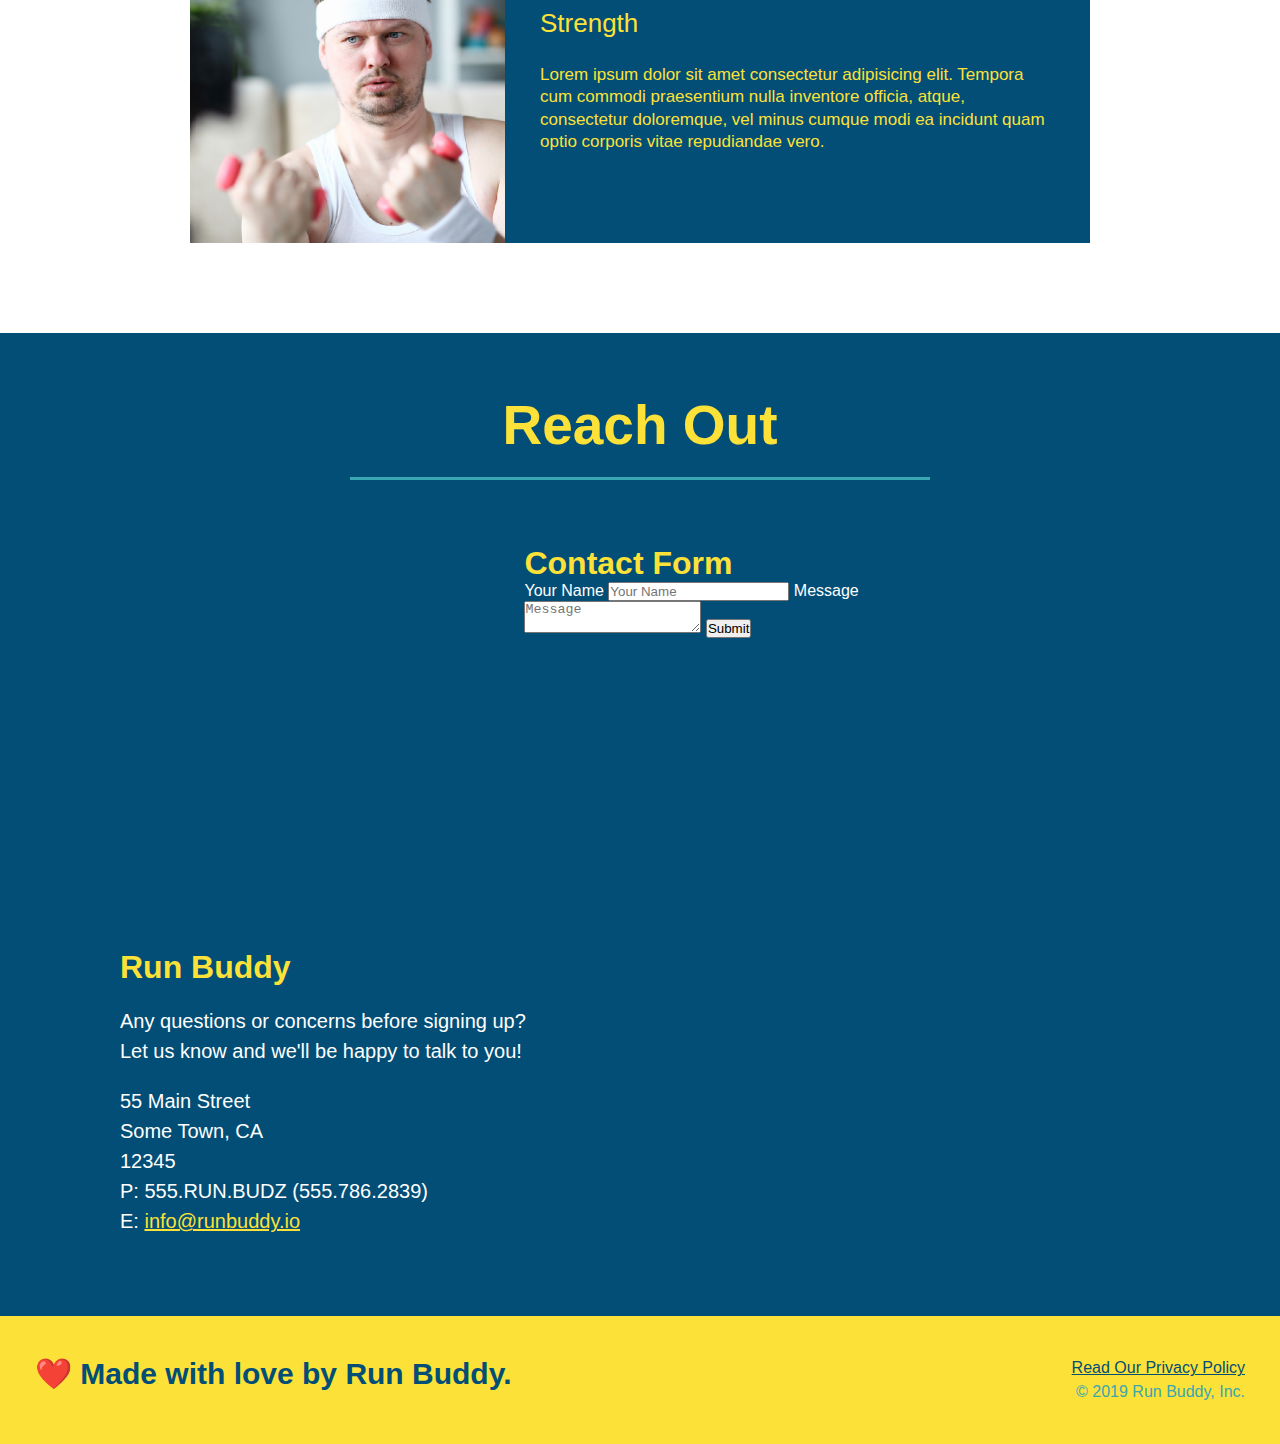
==== commit fe7a1571: "add flexbox to the steps" ====
--- a/index.html
+++ b/index.html
@@ -97,28 +97,56 @@
                 <h2 class="section-title secondary-border">What You Do</h2>
             </div>
 
-            <div>
-                <img src="./assets/images/step-1.svg" alt="" />
-                <h3>Step 1: <span>Fill Out the Form Above.</span></h3>
-                <p>You're already here, so why not?</p>
-            </div>
-
-            <div>
-                <img src="./assets/images/step-2.svg" alt="" />
-                <h3>Step 2: <span>Consult with one of our Trainers.</span></h3>
-                <p>Are you here to build muscle, lose weight, or just feel good?</p>
+            <div class="step">
+                <h3>Step 1.</h3>
+                <div class="step-info">
+                    <div class="step-img">
+                        <img src="./assets/images/step-1.svg" alt="" />
+                    </div>
+                    <div class ="step-text">
+                        <h4>Fill Out the Form Above.</h4>
+                        <p>You're already here, so why not?</p>
+                    </div>
+                </div>
+            </div>
+
+            <div class="step">
+                <h3>Step 2.</h3>
+                <div class="step-info">
+                    <div class="step-img">
+                        <img src="./assets/images/step-2.svg" alt="" />
+                    </div>
+                    <div class="step-text">
+                        <h4>Consult with one of our Trainers.</h4>
+                        <p>Are you here to build muscle, lose weight, or just feel good?</p>
+                    </div>
+                </div>
             </div>
             
-            <div>
-                <img src="./assets/images/step-3.svg" alt="" />
-                <h3>Step 3: <span>Get Running.</span></h3>
-                <p>Hit the ground running (literally) once your trainer lays out your plan.</p>
-            </div>
-
-            <div>
-                <img src="./assets/images/step-4.svg" alt="" />
-                <h3>Step 4: <span>See Results.</span></h3>
-                <p>Bi-weekly checkins with your trainer will keep you focused</p>
+            <div class="step">
+                <h3>Step 3.</h3>
+                <div class="step-info">
+                    <div class="step-img">
+                        <img src="./assets/images/step-3.svg" alt="" />
+                    </div>
+                    <div class="step-text">
+                        <h4>Get Running.</h4>
+                        <p>Hit the ground running (literally) once your trainer lays out your plan.</p>
+                    </div>
+                </div>
+            </div>
+
+            <div class="step">
+                <h3>Step 4.</h3>
+                <div class="step-info">
+                    <div class="step-img">
+                        <img src="./assets/images/step-4.svg" alt="" />
+                    </div>
+                    <div class="step-text">
+                        <h4>See Results.</h4>
+                        <p>Bi-weekly checkins with your trainer will keep you focused</p>
+                    </div>
+                </div>
             </div>
         </section>
 
--- a/assets/css/style.css
+++ b/assets/css/style.css
@@ -160,7 +160,18 @@
     border-color: #39a6b2;
 }
 
-/* What we do styles start */
+/* steps styles */
+.step {
+    margin: 50px auto;
+    padding-bottom: 50px;
+    width: 80%;
+    border-bottom: 1px solid #39a6b2;
+    display: flex;
+    flex-wrap: wrap;
+    align-items: center;
+    justify-content: space-between;
+}
+
 .intro p {
     line-height: 1.7;
     color: #39a6b2;
@@ -169,36 +180,46 @@
     margin: 0 auto;
     text-align: center;
 }
-/* What we do styles end */
-
-/* What you do styles start */
+
 .steps {
     background: #fce138;
 }
-/* What you do styles end */
-
-.steps div {
-    margin-bottom: 80px;
-}
-
-.steps img {
-    width: 15%;
-    margin: 10 px 0;
-}
-
-.steps h3 {
+
+.step h3 {
     color: #024e76;
     font-size: 46px;
-    margin-top: 10px;
-}
-
-.steps p {
+    flex: 1 30%;
+}
+
+.step-info {
+    flex: 2 70%;
+    display: flex;
+    flex-wrap: wrap;
+    align-items: center;
+}
+
+.step-text p {
     color: #39a6b2;
-    font-size: 23px;
-}
-
-.steps span {
-    font-size: 38px;
+    font-size: 18px;
+}
+
+.step-text h4 {
+    font-size: 26px;
+    line-height: 1.5;
+    color: #024e76;
+}
+
+.step-img {
+    flex: 1 12%;
+    margin-right: 20px;
+}
+
+.step-text {
+    flex: 12;
+}
+
+.step-img img {
+    max-width: 100%;
 }
 
 /* Trainer styles start */
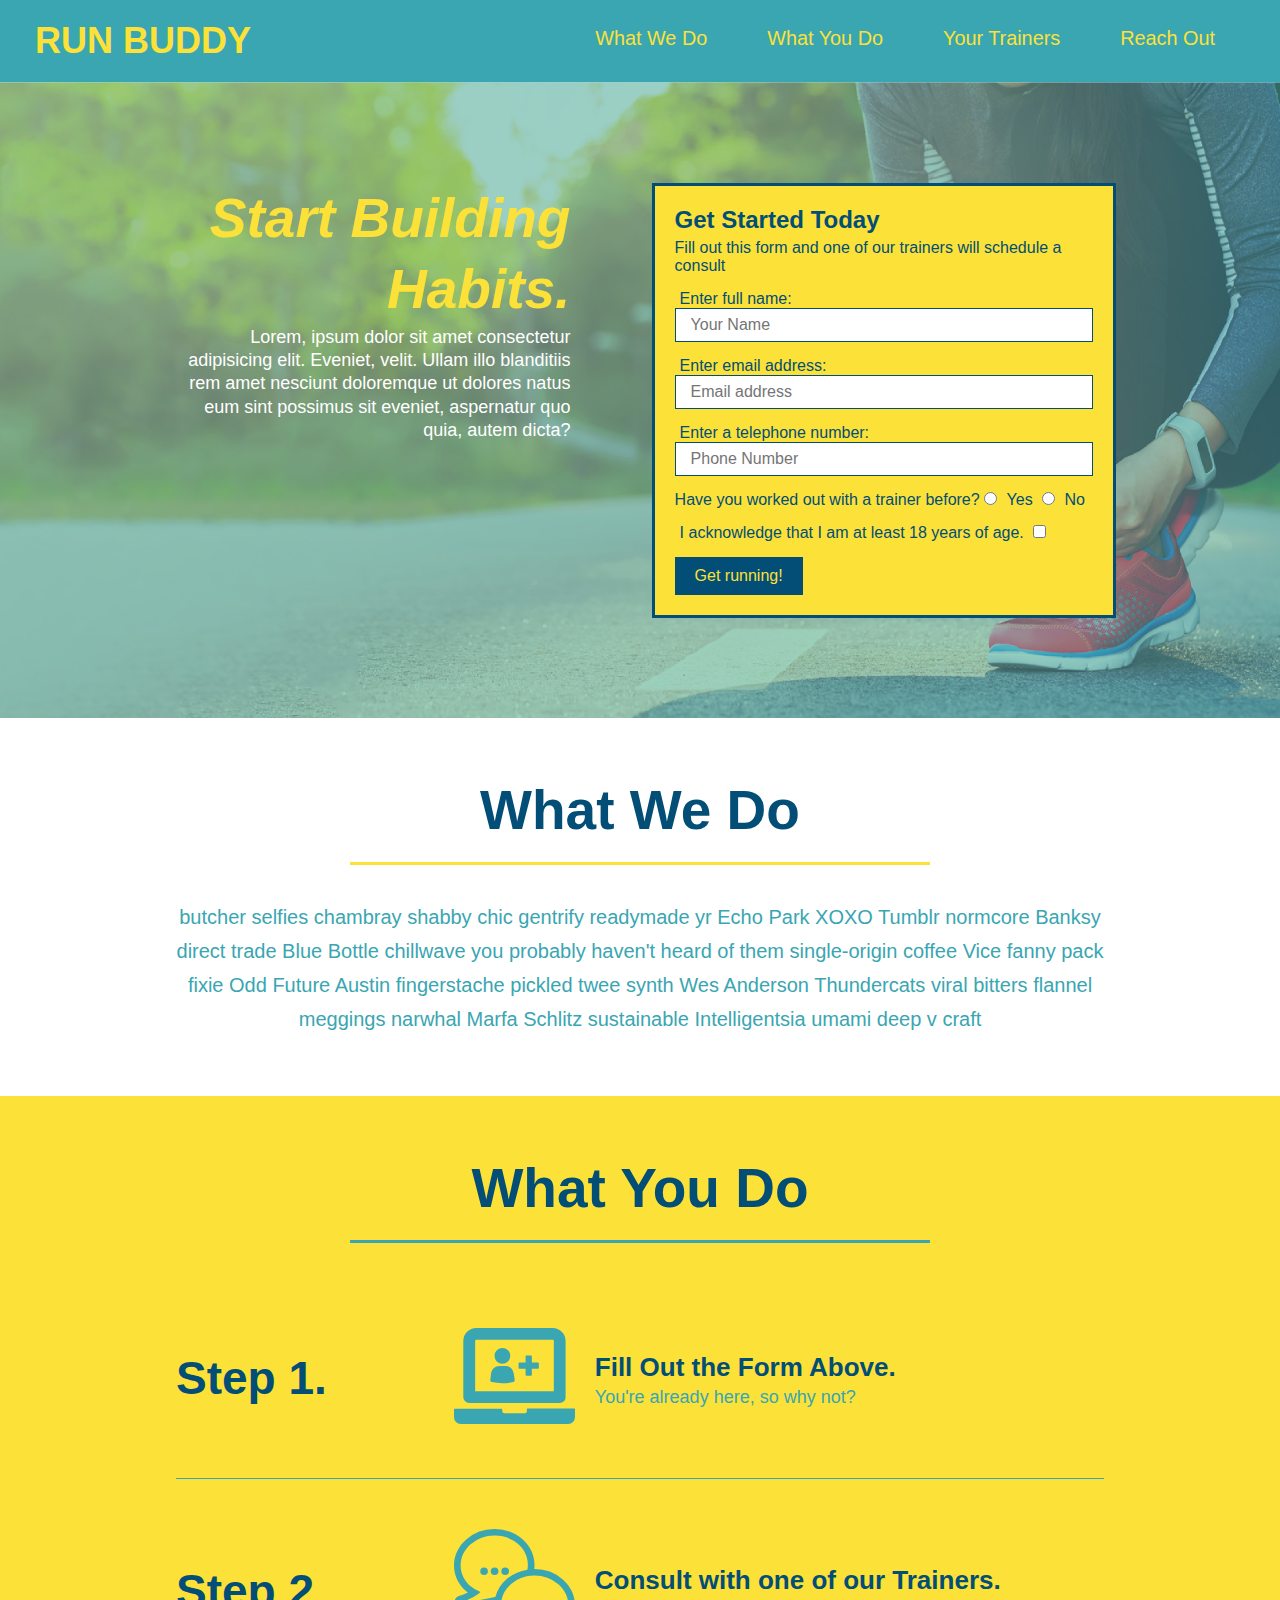
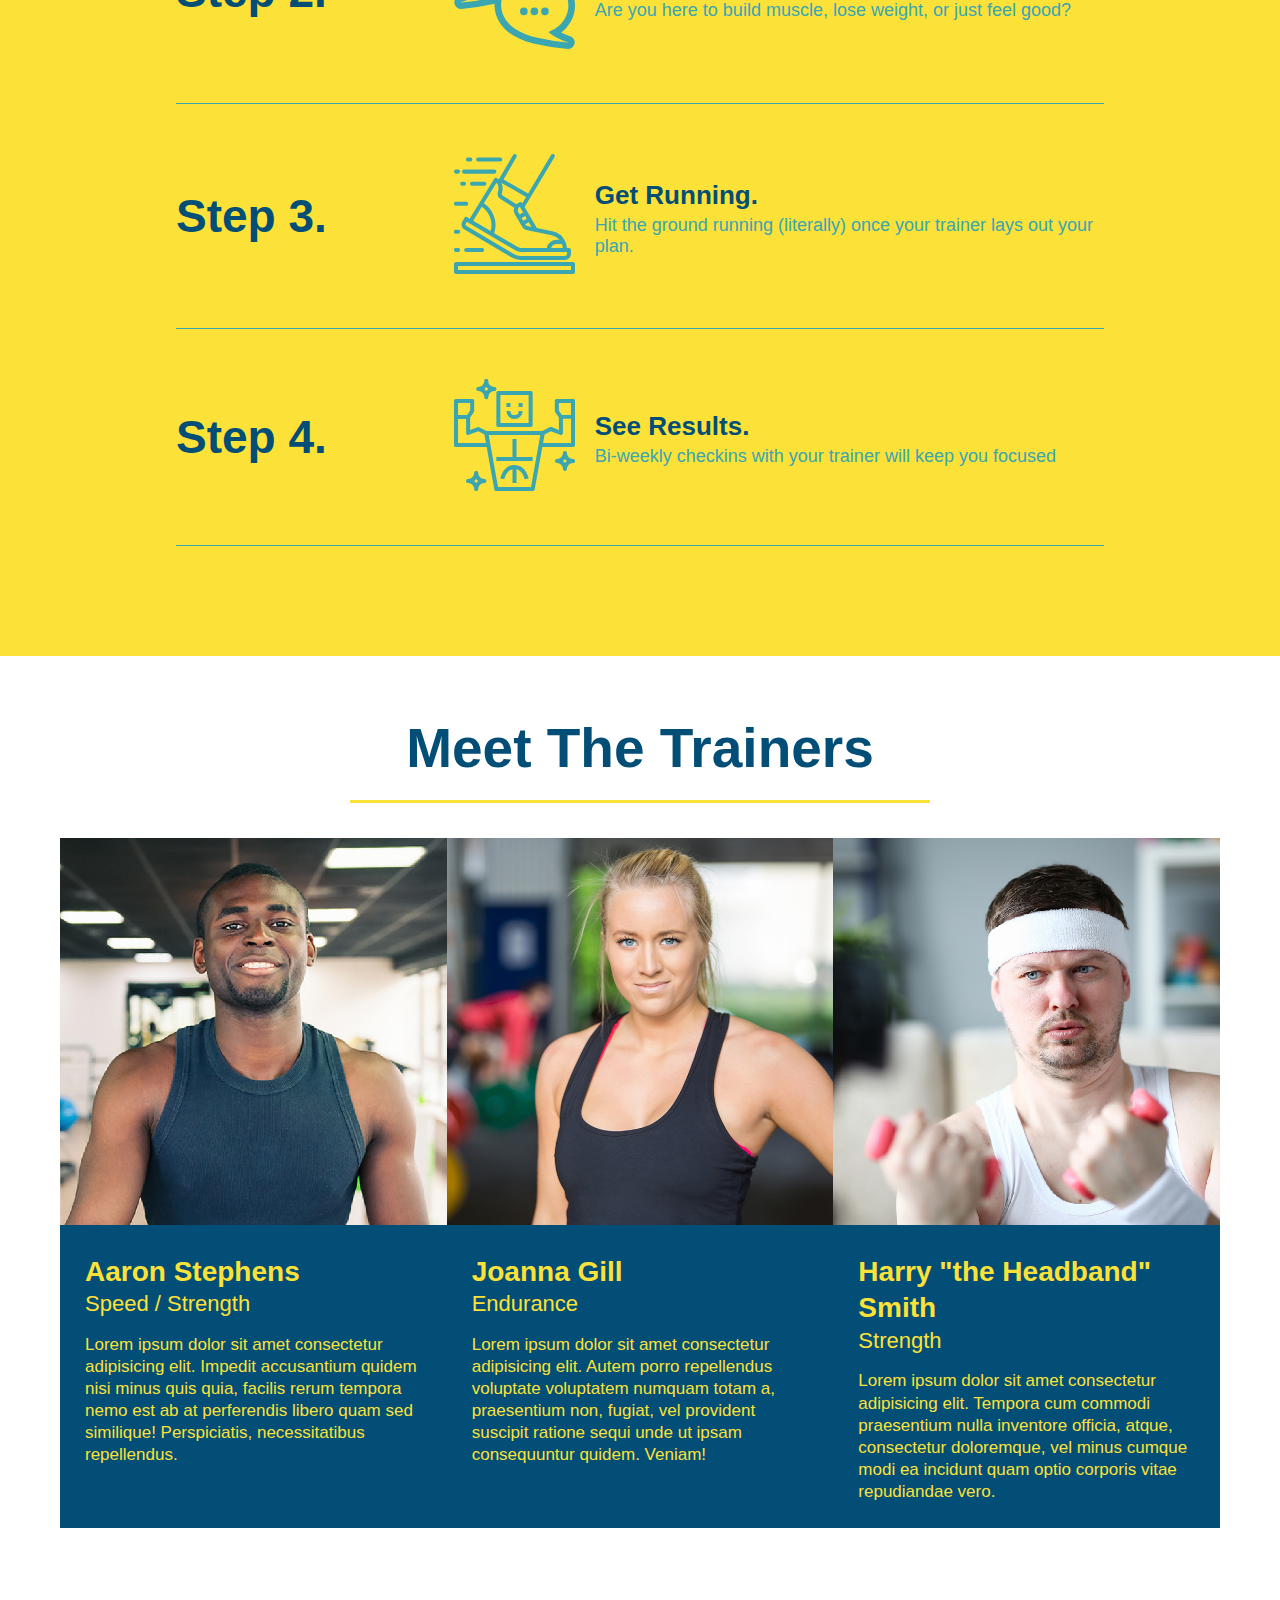
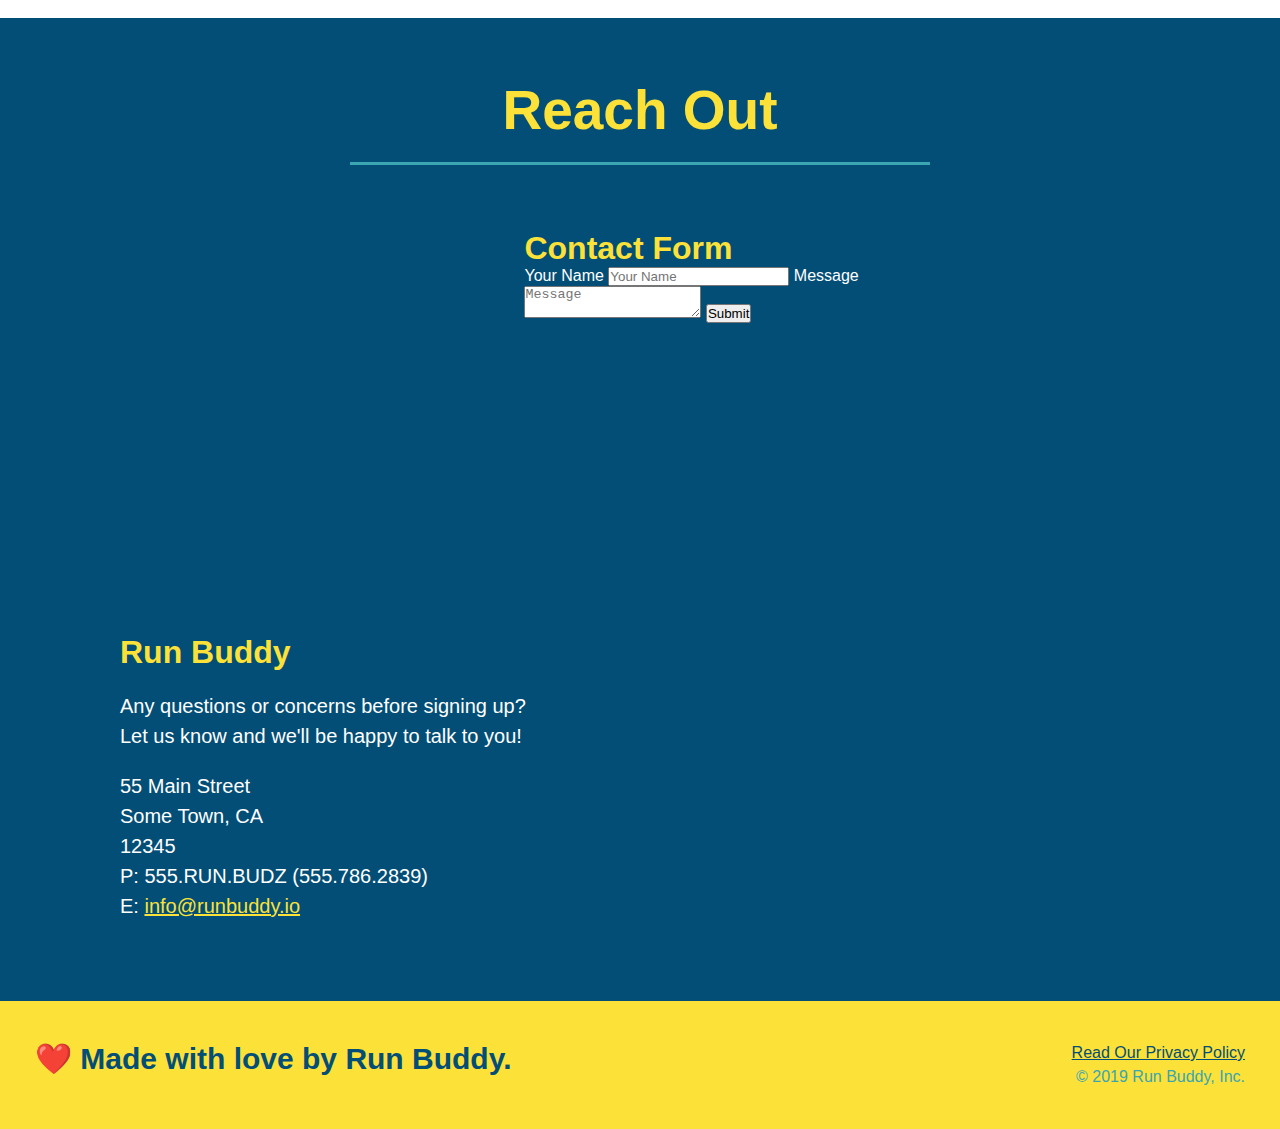
==== commit 67869156: "add flexbox to the trainers" ====
--- a/index.html
+++ b/index.html
@@ -151,48 +151,50 @@
         </section>
 
         <!-- "meet the trainers" section-->
-        <section id="your-trainers" class="trainers">
+        <section id="your-trainers">
             <div class="flex-row">
                 <h2 class="section-title primary-border">
                 Meet The Trainers
                 </h2>
             </div>
 
-            <!-- first trainer bio-->
-            <article class="trainer">
-                <img src="./assets/images/trainer-1.jpg" alt="Arron Stephens in his workout clothes, ready to pump iron" />
-                <div class="trainer-bio text-left">
-                    <h3>Aaron Stephens</h3>
-                    <h4>Speed / Strength</h4>
-                    <p>
-                        Lorem ipsum dolor sit amet consectetur adipisicing elit. Impedit accusantium quidem nisi minus quis quia, facilis rerum tempora nemo est ab at perferendis libero quam sed similique! Perspiciatis, necessitatibus repellendus.
-                    </p>
-                </div>
-            </article>
-
-            <!-- second trainer bio -->
-            <article class="trainer">
-                <div class="trainer-bio text-right">
-                    <h3>Joanna Gill</h3>
-                    <h4>Endurance</h4>
-                    <p>
-                        Lorem ipsum dolor sit amet consectetur adipisicing elit. Autem porro repellendus voluptate voluptatem numquam totam a, praesentium non, fugiat, vel provident suscipit ratione sequi unde ut ipsam consequuntur quidem. Veniam!
-                    </p>
-                </div>
-                <img src="./assets/images/trainer-2.jpg" alt="Joanna Gill cooling off after a workout" />
-            </article>
-
-            <!-- third rainer bio-->
-            <article class="trainer">
-                <img src="./assets/images/trainer-3.jpg" alt="Harry Smith wearing a headbank and lifting comically small pink weights" />
-                <div class="trainer-bio text-left">
-                    <h3>Harry "the Headband" Smith</h3>
-                    <h4>Strength</h4>
-                    <p>
-                        Lorem ipsum dolor sit amet consectetur adipisicing elit. Tempora cum commodi praesentium nulla inventore officia, atque, consectetur doloremque, vel minus cumque modi ea incidunt quam optio corporis vitae repudiandae vero.
-                    </p>
-                </div>
-            </article>
+            <div class="trainers">
+                <!-- first trainer bio-->
+                <article class="trainer">
+                    <img src="./assets/images/trainer-1.jpg" alt="Arron Stephens in his workout clothes, ready to pump iron" />
+                    <div class="trainer-bio">
+                        <h3 class="trainer-name">Aaron Stephens</h3>
+                        <h4 class="trainer-role">Speed / Strength</h4>
+                        <p>
+                            Lorem ipsum dolor sit amet consectetur adipisicing elit. Impedit accusantium quidem nisi minus quis quia, facilis rerum tempora nemo est ab at perferendis libero quam sed similique! Perspiciatis, necessitatibus repellendus.
+                        </p>
+                    </div>
+                </article>
+
+                <!-- second trainer bio -->
+                <article class="trainer">
+                    <img src="./assets/images/trainer-2.jpg" alt="Joanna Gill cooling off after a workout" />
+                    <div class="trainer-bio">
+                        <h3 class="trainer-name">Joanna Gill</h3>
+                        <h4 class="trainer-role">Endurance</h4>
+                        <p>
+                            Lorem ipsum dolor sit amet consectetur adipisicing elit. Autem porro repellendus voluptate voluptatem numquam totam a, praesentium non, fugiat, vel provident suscipit ratione sequi unde ut ipsam consequuntur quidem. Veniam!
+                        </p>
+                    </div>
+                </article>
+
+                <!-- third rainer bio-->
+                <article class="trainer">
+                    <img src="./assets/images/trainer-3.jpg" alt="Harry Smith wearing a headbank and lifting comically small pink weights" />
+                    <div class="trainer-bio">
+                        <h3 class="trainer-name">Harry "the Headband" Smith</h3>
+                        <h4 class="trainer-role">Strength</h4>
+                        <p>
+                            Lorem ipsum dolor sit amet consectetur adipisicing elit. Tempora cum commodi praesentium nulla inventore officia, atque, consectetur doloremque, vel minus cumque modi ea incidunt quam optio corporis vitae repudiandae vero.
+                        </p>
+                    </div>
+                </article>
+                </div>
 
         </section>
 
--- a/assets/css/style.css
+++ b/assets/css/style.css
@@ -224,38 +224,41 @@
 
 /* Trainer styles start */
 .trainer {
-    width: 900px;
     margin: 0 auto 30px auto;
     background: #024e76;
     color: #fce138;
-    overflow: auto;
+    flex: 1;
+}
+
+.trainers {
+    width: 100%;
+    margin: 0 auto;
+    display: flex;
+    flex-wrap: wrap;
+    justify-content: space-around;
 }
 
 .trainer img {
-    width: 35%;
-    float: left;
+    width: 100%;
 }
 
 .trainer-bio {
-    padding: 35px;
-    float: left;
-    width: 65%;
+    padding: 25px;
+    line-height: 1.3;
 }
 
 .trainer-bio h3 {
-    font-size: 32px;
-    margin-bottom: 8px;
+    font-size: 28px;
 }
 
 .trainer-bio h4 {
     font-weight: lighter;
-    font-size: 26px;
-    margin-bottom: 25px;
+    font-size: 22px;
+    margin-bottom: 15px;
 }
 
 .trainer-bio p {
     font-size: 17px;
-    line-height: 1.3;
 }
 /* Trainer styles end */
 
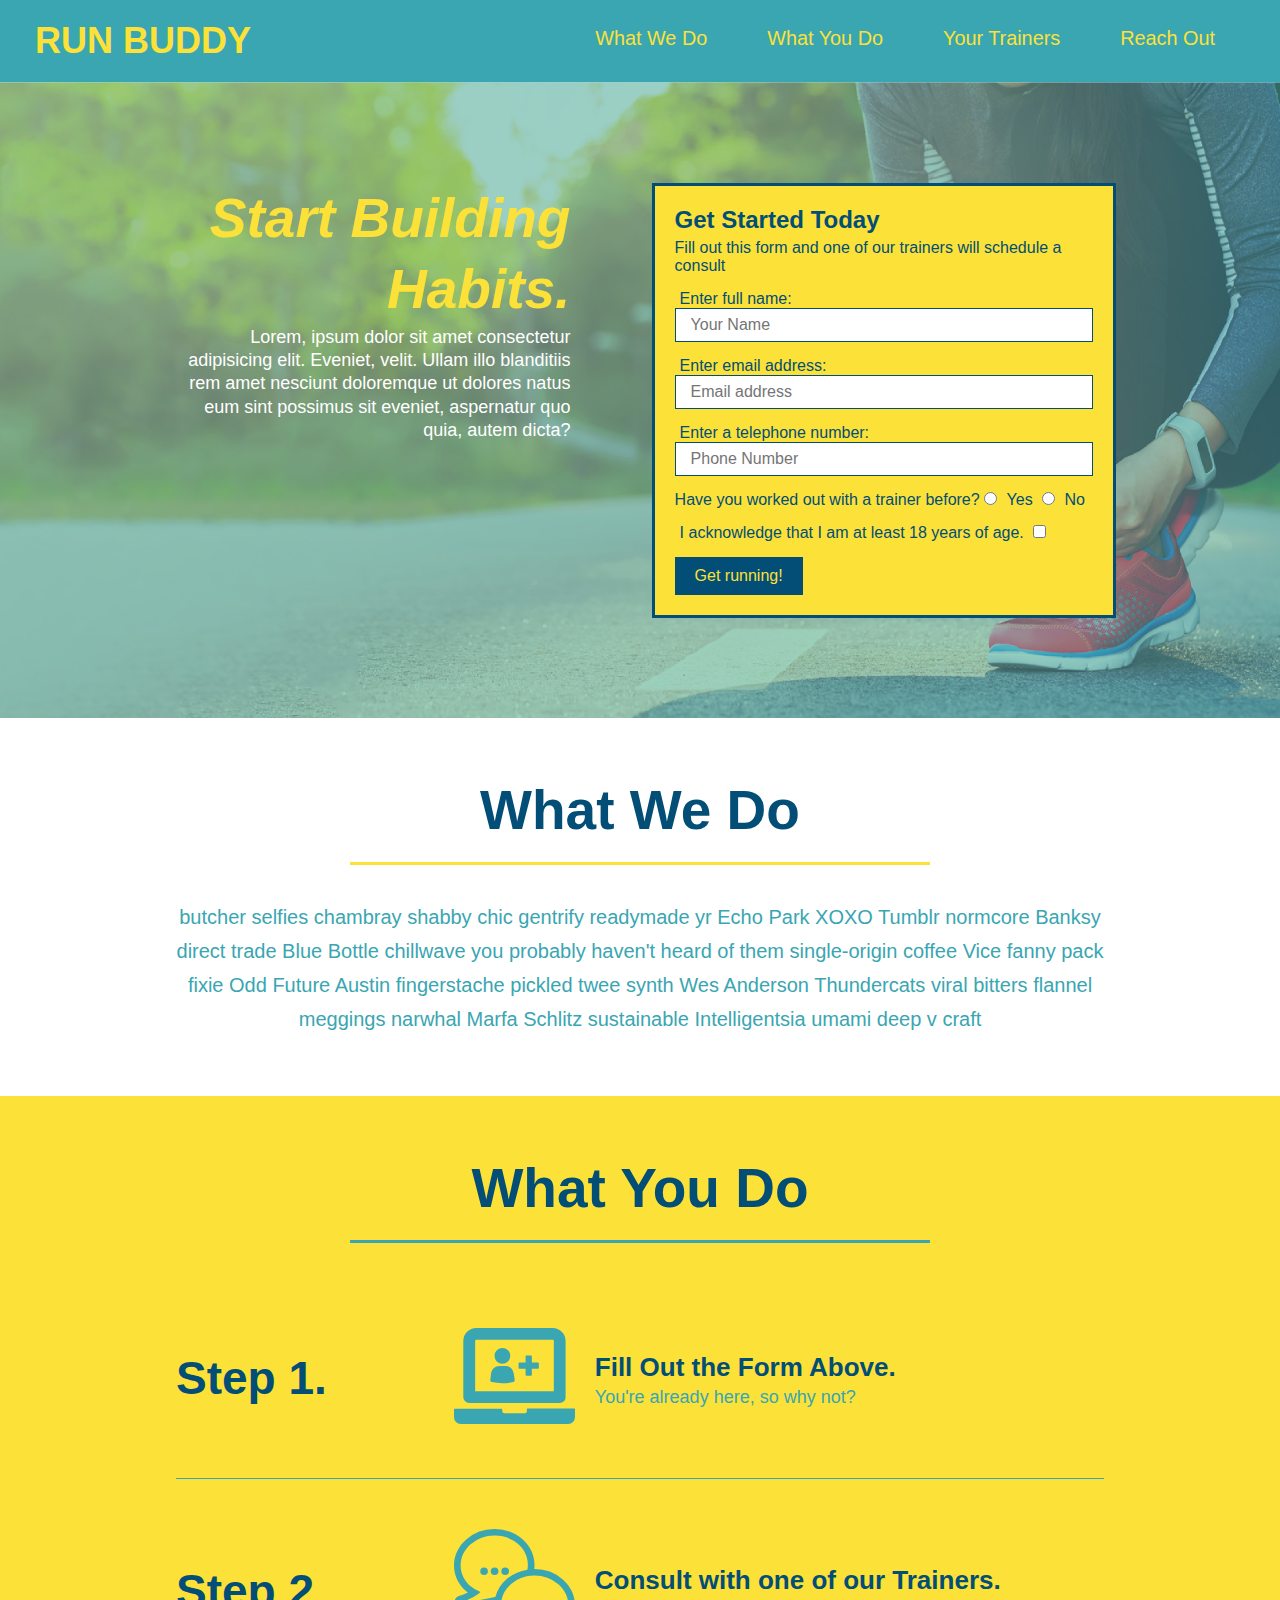
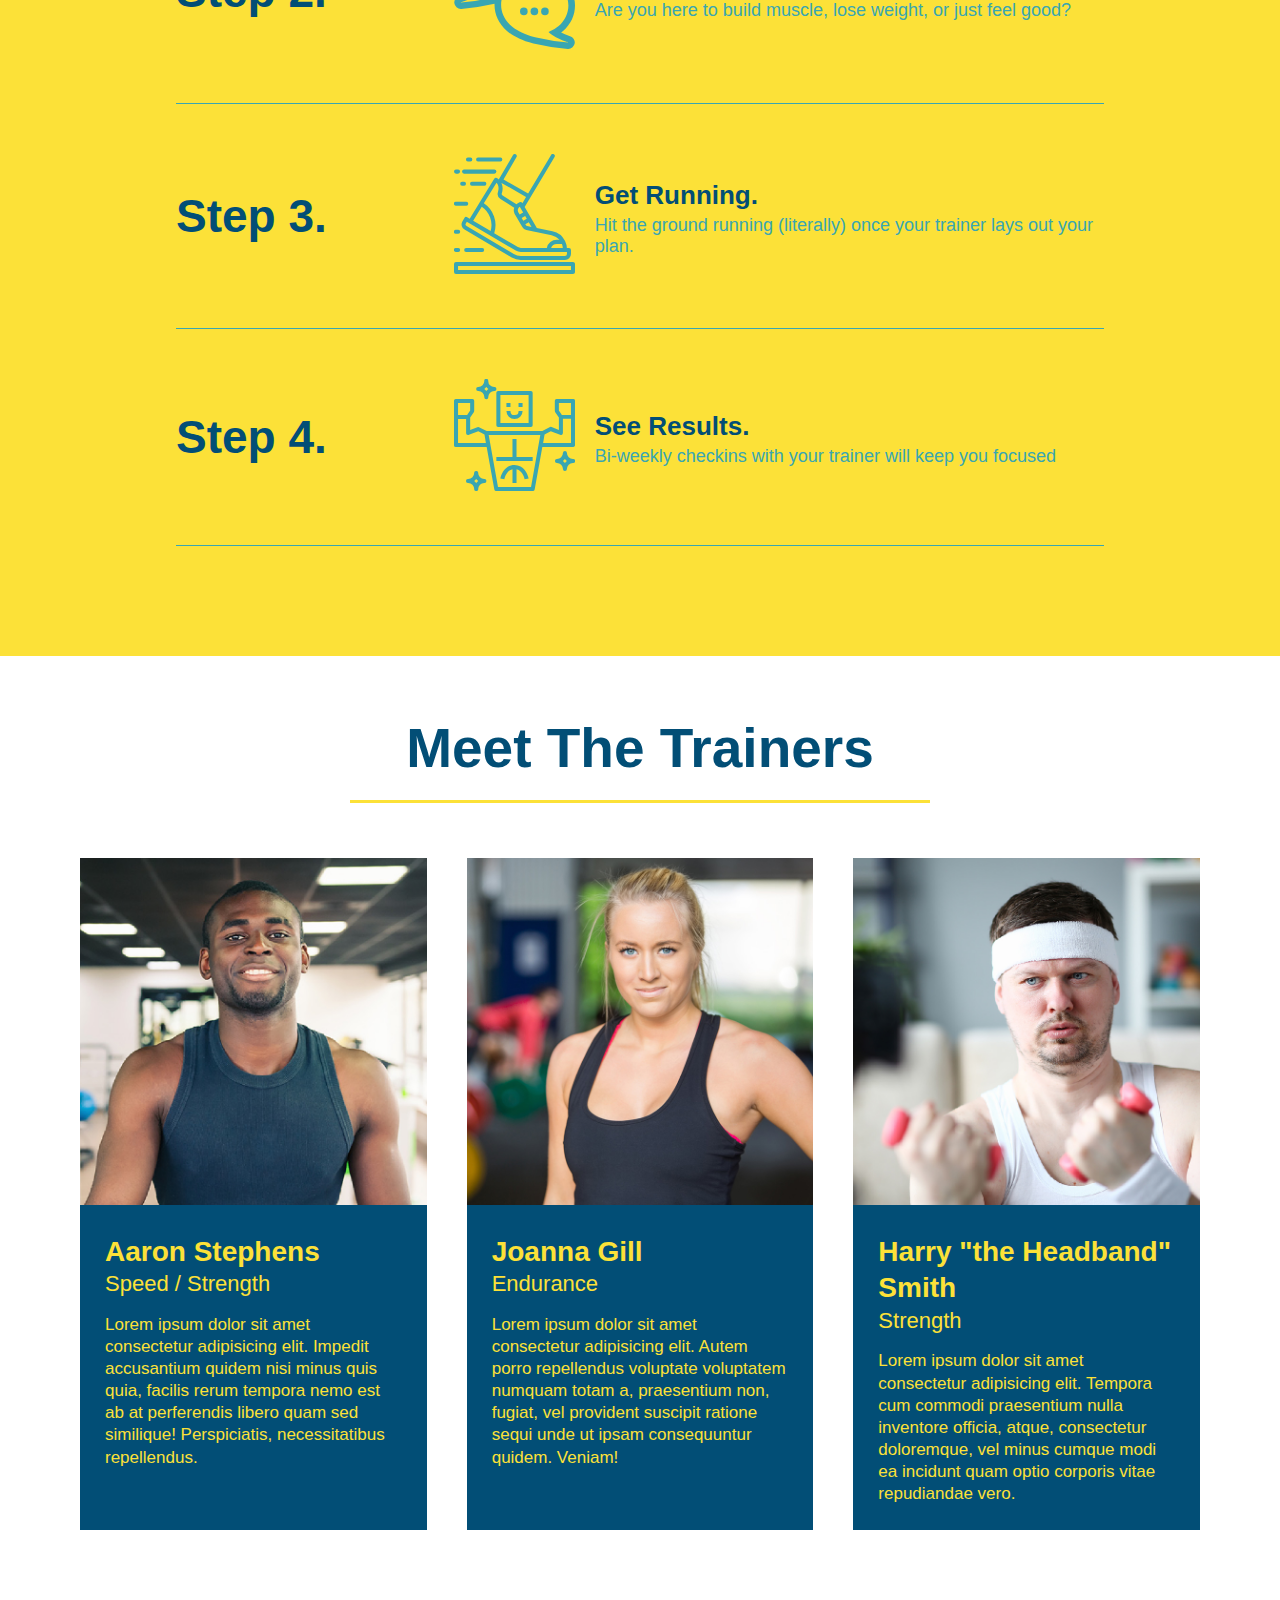
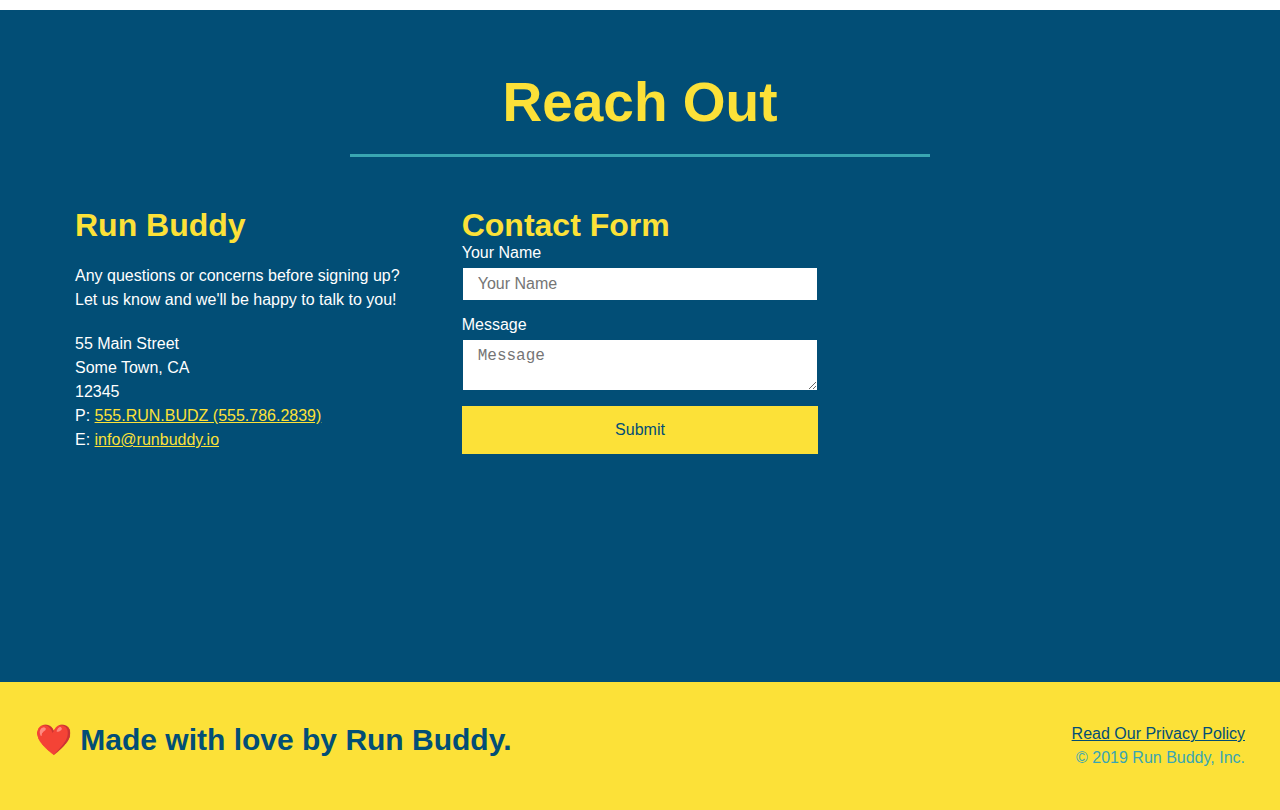
==== commit fe0087de: "add flexbox to reach out section" ====
--- a/index.html
+++ b/index.html
@@ -204,13 +204,25 @@
                 <h2 class="section-title secondary-border">Reach Out</h2>
             </div>
             <div class="contact-info">
-                <iframe src="https://www.google.com/maps/embed?pb=!1m14!1m12!1m3!1d24736.303732623266!2d-76.79039420272488!3d39.19658604555663!2m3!1f0!2f0!3f0!3m2!1i1024!2i768!4f13.1!5e0!3m2!1sen!2sus!4v1643895454986!5m2!1sen!2sus"
-                style="border:0;"
-                allowfullscreen=""
-                loading="lazy">
-                </iframe>
-                
-                <div class="contact form">
+                <div>
+                    <h3>Run Buddy</h3>
+                    <p>
+                        Any questions or concerns before signing up?
+                        <br />
+                        Let us know and we'll be happy to talk to you!
+                    </p>
+
+                    <address>
+                        55 Main Street <br/>
+                        Some Town, CA <br/>
+                        12345 <br/>
+                        P: <a href="tel:555.786.2839">555.RUN.BUDZ (555.786.2839)</a><br/>
+                        E: <a href="mailto:info@runbuddy.io">info@runbuddy.io</a>
+                    </address>
+
+                </div>
+
+                <div class="contact-form">
                     <h3>Contact Form</h3>
                     <form>
                         <label for="contact-name">Your Name</label>
@@ -223,21 +235,12 @@
                     </form>
                 </div>
 
-                <div>
-                    <h3>Run Buddy</h3>
-                    <p>
-                        Any questions or concerns before signing up?
-                        <br />
-                        Let us know and we'll be happy to talk to you!
-                    </p>
-                    <address>
-                        55 Main Street <br/>
-                        Some Town, CA <br/>
-                        12345<br/>
-                        P: 555.RUN.BUDZ (555.786.2839)<br/>
-                        E: <a href="mailto:info@runbuddy.io">info@runbuddy.io</a>
-                    </address>
-                </div>
+                <iframe src="https://www.google.com/maps/embed?pb=!1m14!1m12!1m3!1d24736.303732623266!2d-76.79039420272488!3d39.19658604555663!2m3!1f0!2f0!3f0!3m2!1i1024!2i768!4f13.1!5e0!3m2!1sen!2sus!4v1643895454986!5m2!1sen!2sus"
+                style="border:0;"
+                allowfullscreen=""
+                loading="lazy">
+                </iframe>
+                 
             </div>
         </section>
 
--- a/assets/css/style.css
+++ b/assets/css/style.css
@@ -223,19 +223,18 @@
 }
 
 /* Trainer styles start */
+.trainers {
+    width: 100%;
+    margin: 0 auto;
+    display: flex;
+    flex-wrap: wrap;
+    justify-content: space-around;
+}
 .trainer {
-    margin: 0 auto 30px auto;
+    margin: 20px;
     background: #024e76;
     color: #fce138;
     flex: 1;
-}
-
-.trainers {
-    width: 100%;
-    margin: 0 auto;
-    display: flex;
-    flex-wrap: wrap;
-    justify-content: space-around;
 }
 
 .trainer img {
@@ -282,17 +281,22 @@
 }
 
 .contact-info iframe {
-    width: 400px;
     height: 400px;
 }
 
 .contact-info div {
-    width: 410px;
-    display: inline-block;
-    vertical-align: top;
-    text-align: left;
-    margin: 30px 0 0 60px;
     color: white;
+}
+
+.contact-info {
+    display: flex;
+    justify-content: space-between;
+    flex-wrap: wrap;
+}
+
+.contact-info > * {
+    flex: 1;
+    margin: 15px;
 }
 
 .contact-info h3 {
@@ -303,10 +307,31 @@
 .contact-info p, .contact-info address {
     margin: 20px 0;
     line-height: 1.5;
-    font-size: 20px;
+    font-size: 16px;
     font-style: normal;
 }
 
+.contact-form input, .contact-form textarea {
+    border: 1px solid #024e76;
+    display: block;
+    padding: 7px 15px;
+    font-size: 16px;
+    color: #024e76;
+    width: 100%;
+    margin-bottom: 15px;
+    margin-top: 5px;
+}
+
+.contact-form button {
+    width: 100%;
+    border: none;
+    background: #fce138;
+    color: #024e76;
+    text-align: center;
+    padding: 15px 0;
+    font-size: 16px;
+}
+
 .contact-info a {
     color: #fce138;
 }
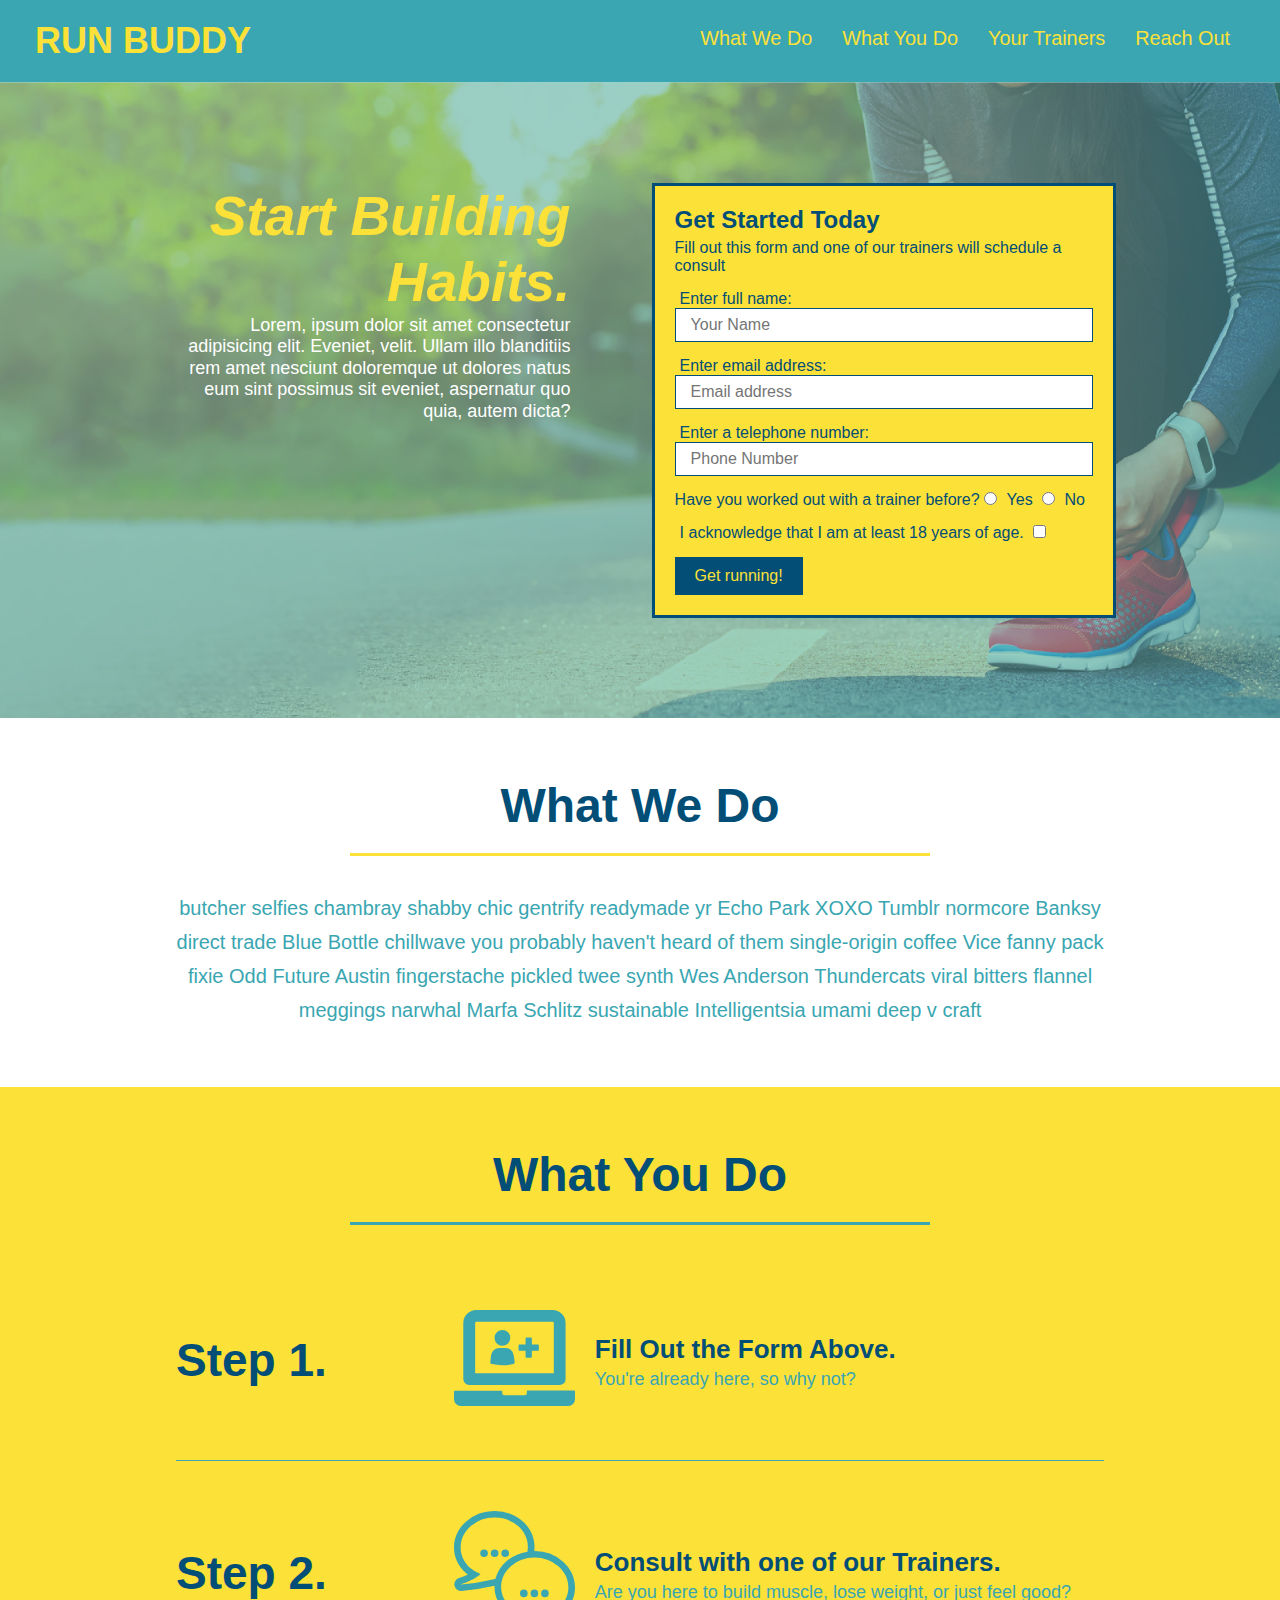
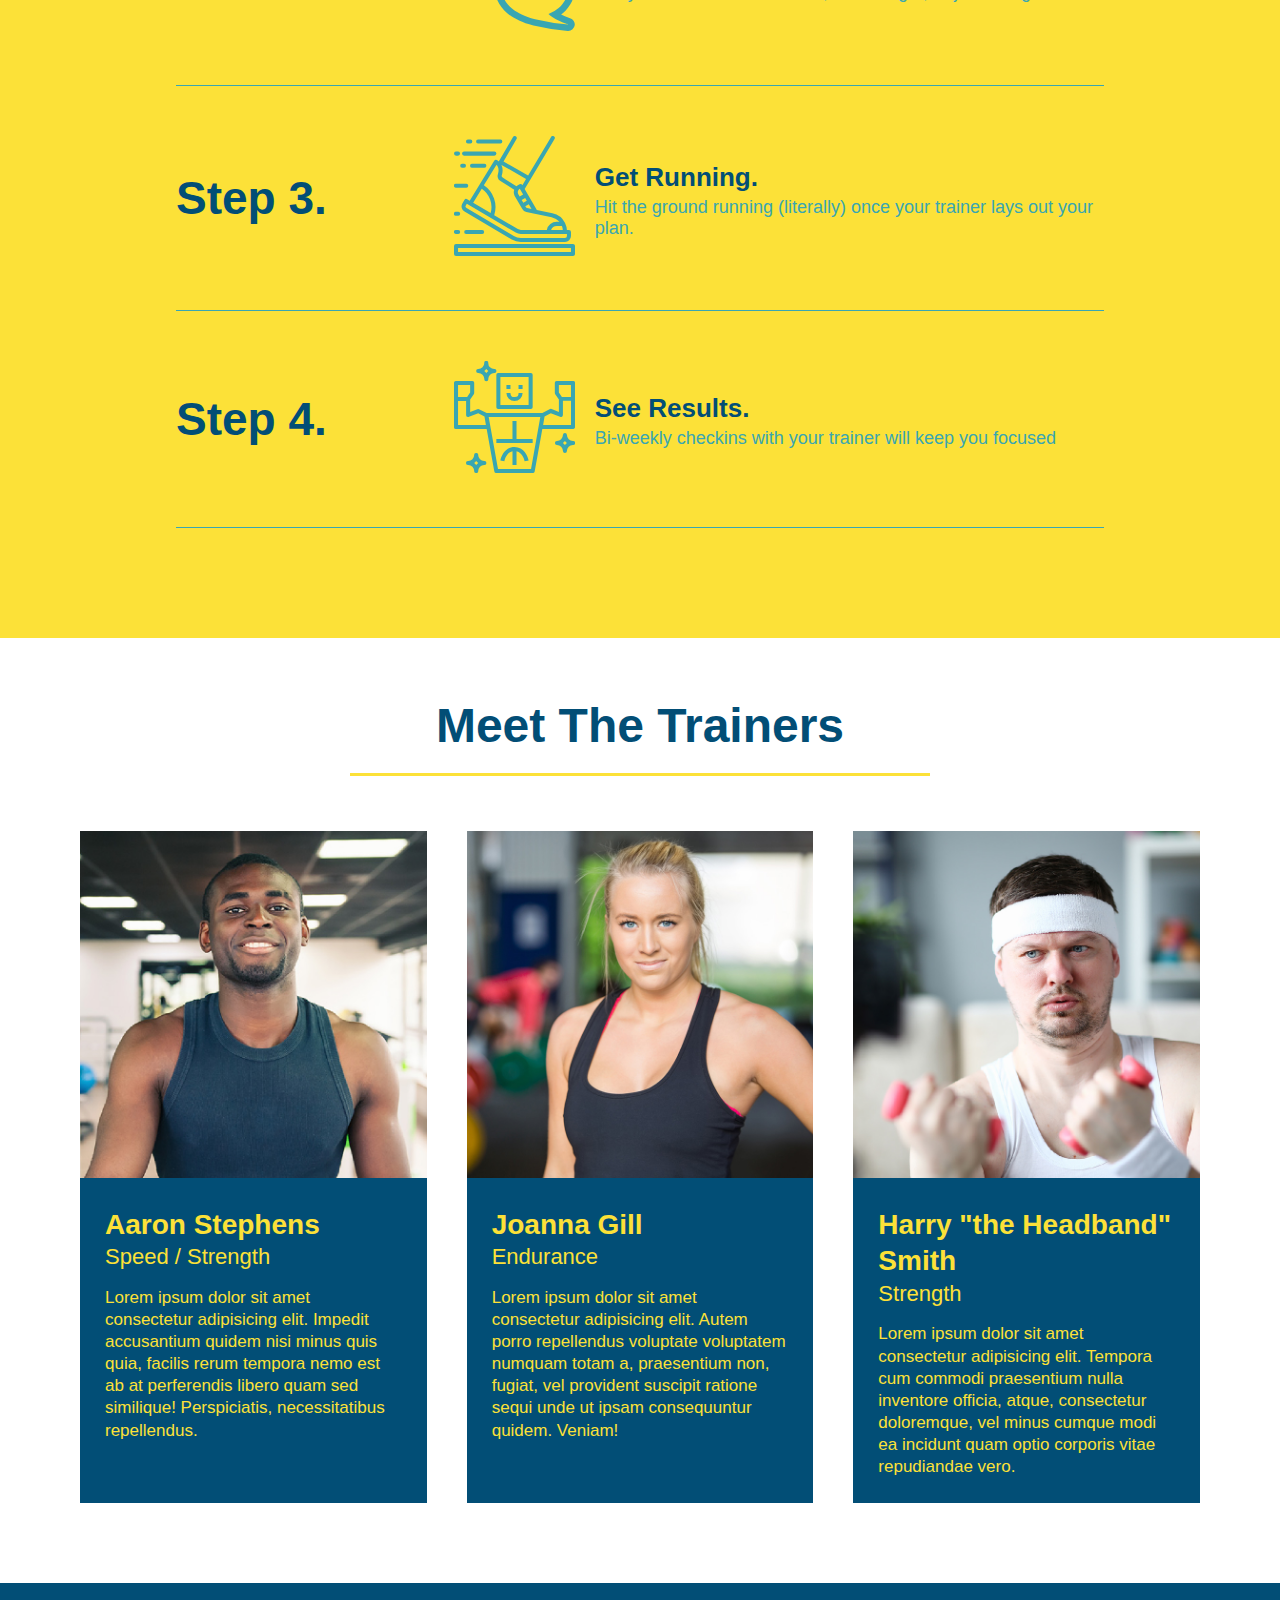
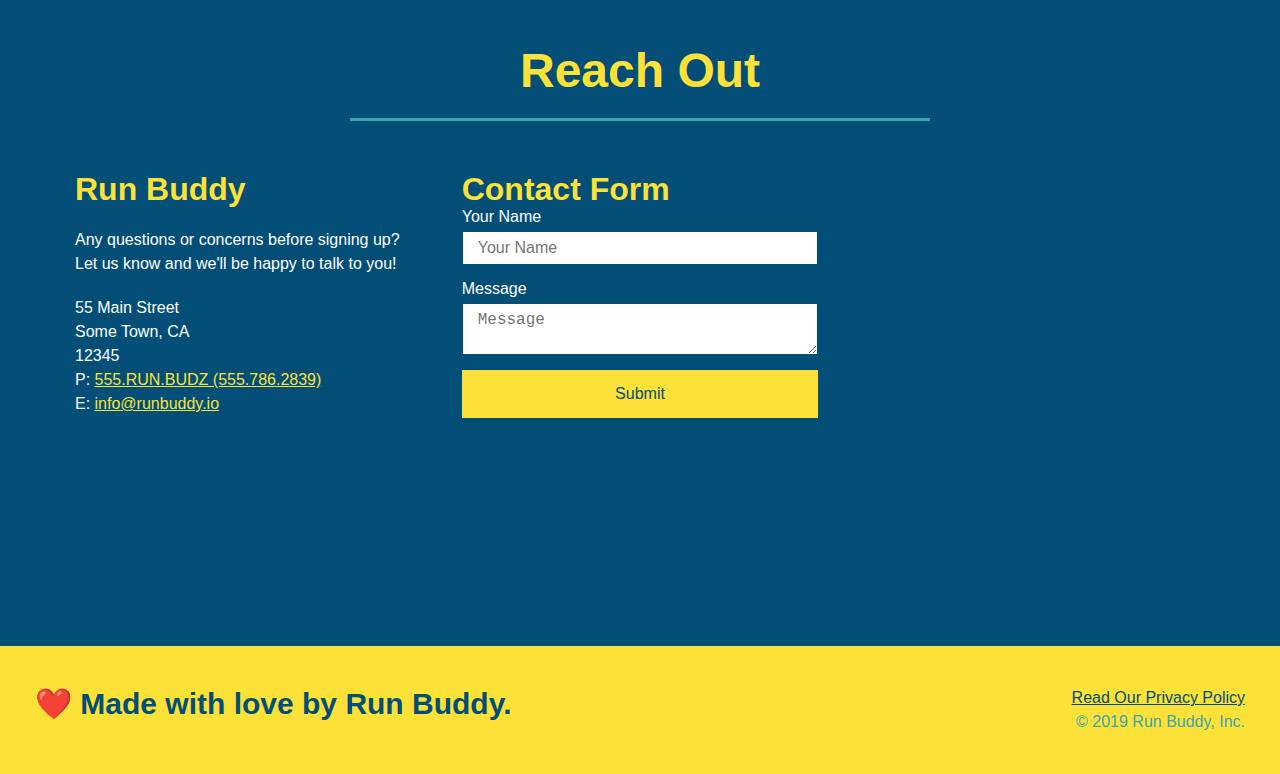
==== commit 5fc3f086: "add media queries setup" ====
--- a/index.html
+++ b/index.html
@@ -3,6 +3,7 @@
     <head>
         <meta charset="UTF-8" />
         <link rel="stylesheet" href="./assets/css/style.css" />
+        <meta name="viewport" content="width=device-width, initial-scale=1.0" />
         <title>Run Buddy</title>
     </head>
     <body>
--- a/assets/css/style.css
+++ b/assets/css/style.css
@@ -43,7 +43,7 @@
 }
 
 header nav ul li a {
-    margin: 0 30px;
+    padding: 10px 15px;
     font-weight: lighter;
     font-size: 1.55vw;
 }
@@ -84,6 +84,7 @@
     display: flex;
     justify-content: center;
     flex-wrap: wrap;
+    align-items: flex-start;
 }
 
 .hero-cta {
@@ -93,6 +94,7 @@
     color: #fff;
     font-size: 18px;
     line-height: 1.3;
+    line-height: 1.2;
 }
 
 .hero-cta h2 {
@@ -143,7 +145,7 @@
 /* Hero Styles End */
 
 .section-title {
-    font-size: 55px;
+    font-size: 48px;
     color: #024e76;
     border-bottom: 3px solid;
     padding-bottom: 20px;
@@ -339,4 +341,22 @@
 
 .flex-row {
     display: flex;
+}
+
+/* MEDIA QUERY FOR SMALLER DESKTOP SCREENS & SMALLER */
+@media screen and (max-width: 980px) {
+        /* this will be applied to any screen smaller than 980px */
+    }
+}
+
+/* MEDIA QUERY FOR TABLETS AND SMALLER */
+@media screen and (max-width: 768px) {
+        /* this will be applied on any screen between 768px and 575px */
+    }
+}
+
+/* MEADIA QUERY FOR MOBILE PHONES AND SMALLER */
+@media screen and (max-width: 575px) {
+        /* this will be applied on any screen smaller than 575px */
+    }
 }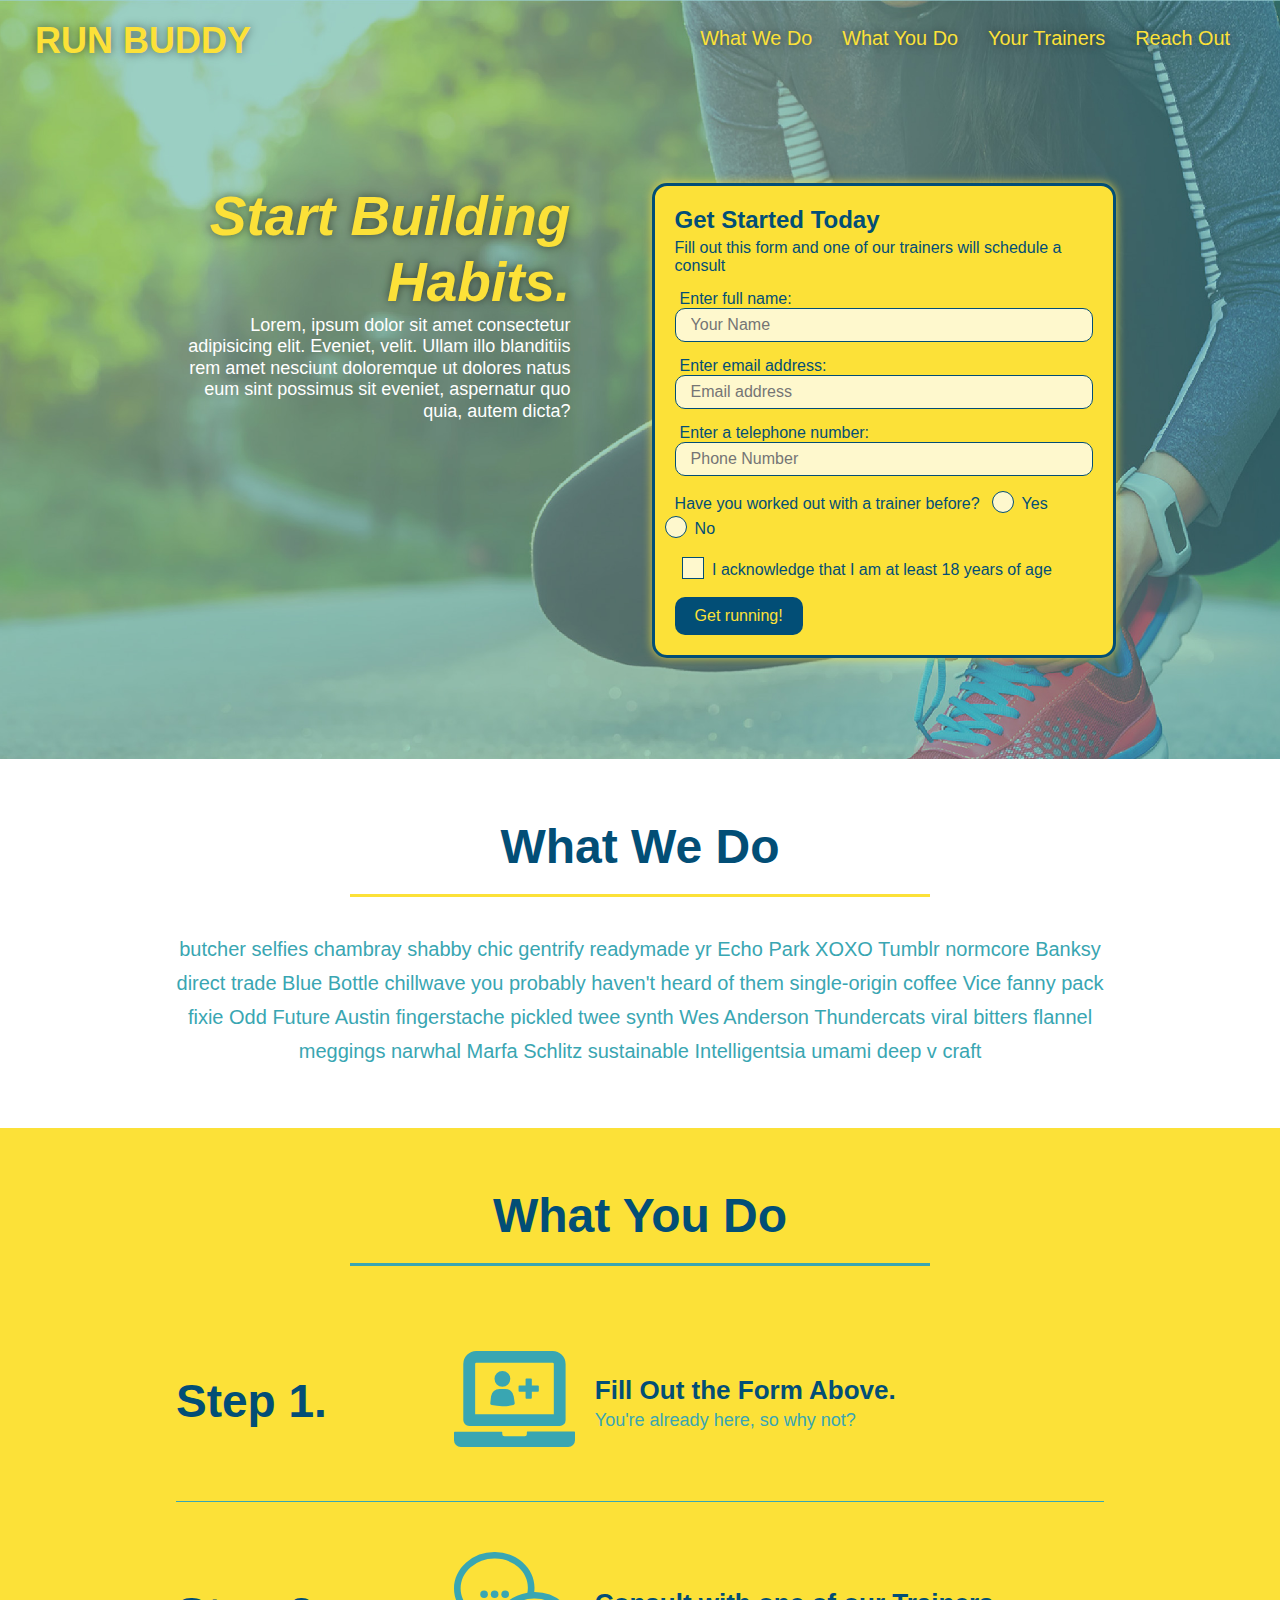
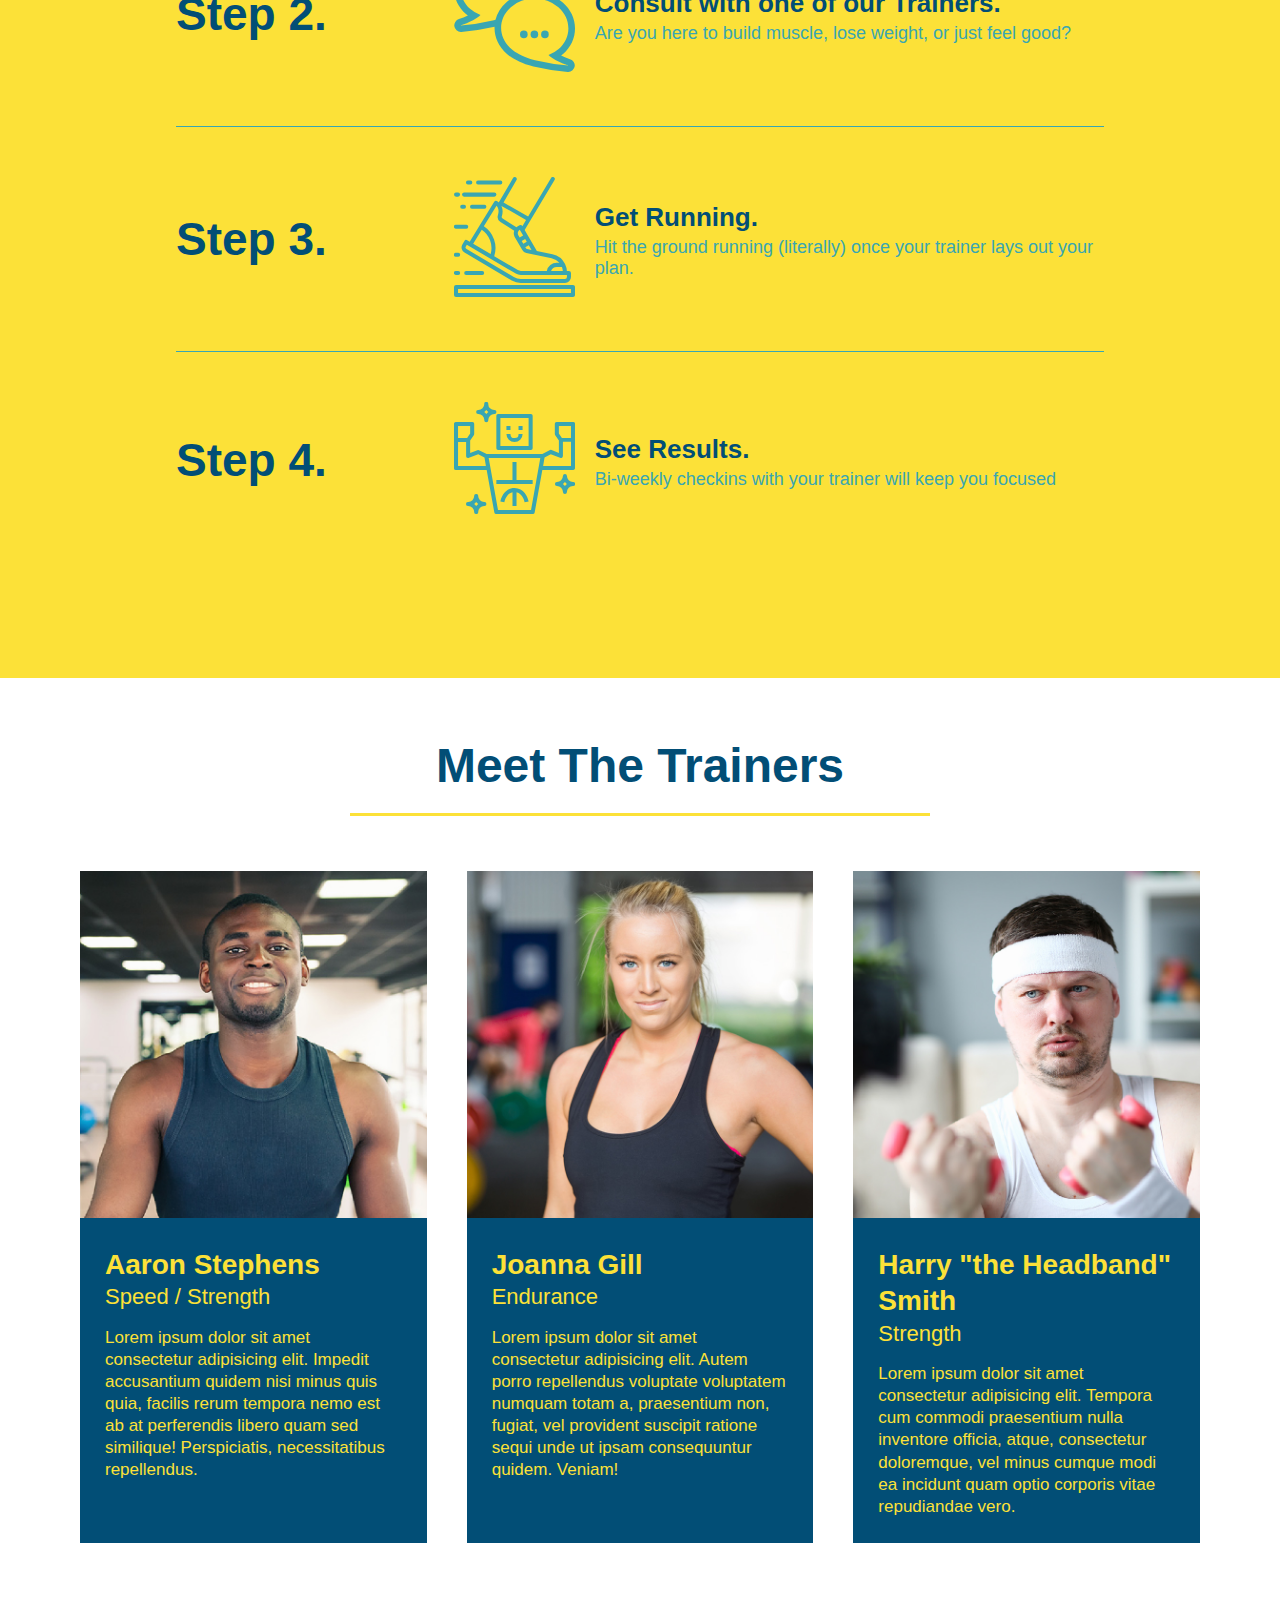
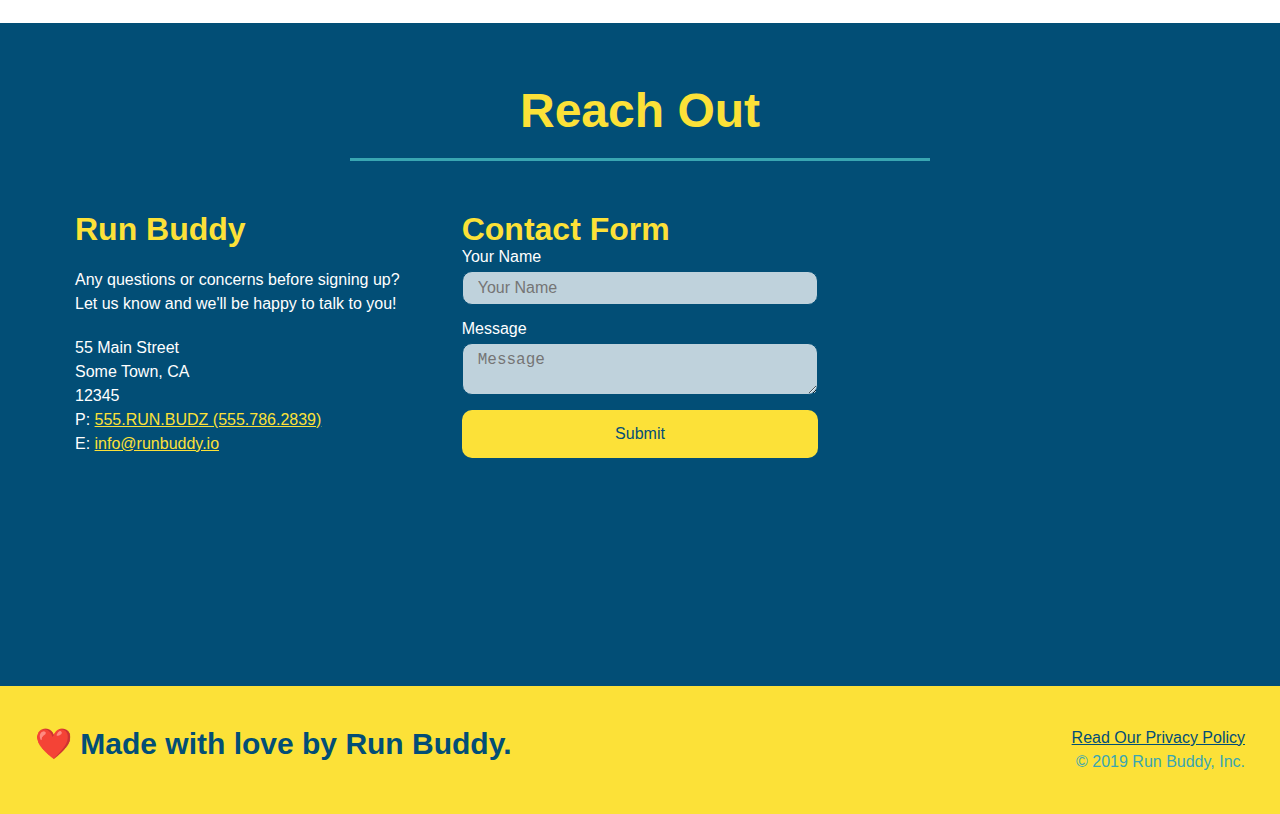
==== commit 2a0d3430: "final css touches" ====
--- a/index.html
+++ b/index.html
@@ -61,16 +61,20 @@
                 <input type="tel" placeholder="Phone Number" name="phone" id="phone" class ="form-input">
                 <p>
                     Have you worked out with a trainer before?
-                    <input type="radio" name="traner-confirm" id="trainer-yes" />
-                    <label for="trainer-yes">Yes</label>
-                    <input type="radio" name="trainer-confirm" id="trainer-no" />
-                    <label for="trainer-no">No</label>
-                </p>
-                <p>
-                    <label for="checkbox">
-                    I acknowledge that I am at least 18 years of age.
-                    </label>
+                    <span class="radio-wrapper">
+                        <input type="radio" name="traner-confirm" id="trainer-yes" />
+                        <label for="trainer-yes">Yes</label>
+                    </span>
+                    <span class="radio-wrapper">
+                        <input type="radio" name="trainer-confirm" id="trainer-no" />
+                        <label for="trainer-no">No</label>
+                    </span>
+                </p>
+                <p>
+                    <span class="checkbox-wrapper">
                     <input type="checkbox" name="age-confirm" id="checkbox" />
+                    <label for="checkbox">I acknowledge that I am at least 18 years of age</label>
+                    </span>
                 </p>
                 <button type="submit">
                     Get running!
--- a/assets/css/style.css
+++ b/assets/css/style.css
@@ -1,3 +1,9 @@
+:root {
+    --primary-color: #fce138;
+    --secondary-color: #024e76;
+    --tertiary-color: #39a6b2;
+}
+
 /* apply styles to <body> */
 * {
     margin: 0;
@@ -6,29 +12,41 @@
 }
 
 body {
-    color: #39a6b2;
+    color: var(--tertiary-color);
     font-family: Helvetica, Arial, sans-serif;
 }
 
 /* apply styles to <header> */
 header {
     padding: 20px 35px;
-    background-color: #39a6b2;
+    background-color: var(--tertiary-color);
     display: flex;
     justify-content: space-between;
     flex-wrap: wrap;
+    /* vendor prefix for header to stick in safari */
+    position: -webkit-sticky;
+    /* vendor prefix for header to stick in safari */
+    position: sticky;
+    top: 0;
+    background-image: url("../images/hero-bg.jpeg");
+    background-size: cover;
+    background-position: center;
+    background-attachment: fixed;
+    background-position: 80%;
+    z-index: 9999;
 }
 
 header h1 {
     font-weight: bold;
     font-size: 36px;
-    color: #fce138;
+    color: var(--primary-color);
     margin: 0;
+    text-shadow: 0 0 10px rgba(0, 0, 0, 0.5);
 }
 
 header a {
     text-decoration: none;
-    color: #fce138;
+    color: var(--primary-color);
 }
 
 header nav {
@@ -46,10 +64,18 @@
     padding: 10px 15px;
     font-weight: lighter;
     font-size: 1.55vw;
+    text-shadow: 0 0 10px rgba(0, 0, 0, 0.5);
+}
+
+header nav ul li a:hover {
+    background: var(--primary-color);
+    color: var(--secondary-color);
+    border-radius: 15px;
+    text-shadow: none;
 }
 
 footer {
-    background: #fce138;
+    background: var(--primary-color);
     width: 100%;
     padding: 40px 35px;
     display: flex;
@@ -58,7 +84,7 @@
 }
 
 footer h2 {
-    color: #024e76;
+    color: var(--secondary-color);
     font-size: 30px;
     margin: 0;
 }
@@ -69,7 +95,7 @@
 }
 
 footer a {
-    color: #024e76;
+    color: var(--secondary-color);
 }
 
 section {
@@ -85,6 +111,8 @@
     justify-content: center;
     flex-wrap: wrap;
     align-items: flex-start;
+    background-attachment: fixed;
+    background-position: 80%;
 }
 
 .hero-cta {
@@ -100,16 +128,19 @@
 .hero-cta h2 {
     font-style: italic;
     font-size: 55px;
-    color: #fce138;
+    color: var(--primary-color);
+    text-shadow: 0 0 10px rgba(0, 0, 0, 0.5);
 }
 
 .hero-form {
-    background-color: #fce138;
+    background-color: var(--primary-color);
     padding: 20px;
-    color: #024e76;
-    border: solid 3px #024e76;
+    color: var(--secondary-color);
+    border: solid 3px var(--secondary-color);
     width: 40%;
     margin: 3.5%;
+    box-shadow: 0 0 10px rgba(252, 225, 56, 0.8);
+    border-radius: 15px;
 }
 
 .hero-form h3 {
@@ -122,13 +153,20 @@
 }
 
 .form-input {
-    border: 1px solid #024e76;
+    border: 1px solid var(--secondary-color);
     display: block;
     padding: 7px 15px;
     font-size: 16px;
-    color: #024e76;
+    color: var(--secondary-color);
     width: 100%;
     margin-bottom: 15px;
+    border-radius: 10px;
+    background-color: rgba(255, 255, 255, 0.75);
+}
+
+.form-input:focus {
+    background-color: rgba(255, 255, 255, 1);
+    outline: none;
 }
 
 .hero-form label {
@@ -136,17 +174,80 @@
 }
 
 .hero-form button {
-    color: #fce138;
-    background-color: #024e76;
+    color: var(--primary-color);
+    background-color: var(--secondary-color);
     border: none;
     padding: 10px 20px;
     font-size: 16px;
+    border-radius: 10px;
+}
+
+.hero-form button:hover {
+    background-color: var(--tertiary-color);
+}
+
+.checkbox-wrapper input, .radio-wrapper input {
+    opacity: 0;
+}
+
+.checkbox-wrapper label, .radio-wrapper label {
+    position: relative;
+    left: 10px;
+    margin: 10px;
+    line-height: 1.6;
+}
+
+.checkbox-wrapper label::before, .radio-wrapper label::before {
+    content: "";
+    height: 20px;
+    width: 20px;
+    background: rgba(255, 255, 255, 0.75);
+    border: 1px solid var(--secondary-color);
+    position: absolute;
+    top: -4px;
+    left: -30px;
+}
+
+.radio-wrapper label::before {
+    border-radius: 50%;
+}
+
+.radio-wrapper label::after {
+    content: "";
+    width: 20px;
+    height: 20px;
+    border-radius: 50%;
+    background: var(--secondary-color);
+    position: absolute;
+    left: -29px;
+    top: -3px;
+    background-image: radial-gradient(circle, var(--tertiary-color), var(--secondary-color));
+}
+
+.checkbox-wrapper label::after {
+    content: "";
+    height: 6px;
+    width: 14px;
+    border-left: 2px solid var(--secondary-color);
+    border-bottom: 2px solid var(--secondary-color);
+    position: absolute;
+    left: -26px;
+    top: 1px;
+    transform: rotate(-58deg);
+}
+
+.checkbox-wrapper input + label::after, .radio-wrapper input + label::after {
+    content: none;
+}
+
+.checkbox-wrapper input:checked + label::after, .radio-wrapper input:checked +label::after {
+    content: "";
 }
 /* Hero Styles End */
 
 .section-title {
     font-size: 48px;
-    color: #024e76;
+    color: var(--secondary-color);
     border-bottom: 3px solid;
     padding-bottom: 20px;
     text-align: center;
@@ -155,11 +256,11 @@
 }
 
 .primary-border {
-    border-color: #fce138;
+    border-color: var(--primary-color);
 }
 
 .secondary-border {
-    border-color: #39a6b2;
+    border-color: var(--tertiary-color);
 }
 
 /* steps styles */
@@ -167,16 +268,19 @@
     margin: 50px auto;
     padding-bottom: 50px;
     width: 80%;
-    border-bottom: 1px solid #39a6b2;
     display: flex;
     flex-wrap: wrap;
     align-items: center;
     justify-content: space-between;
 }
 
+.step:not(:last-child) {
+    border-bottom: 1px solid var(--tertiary-color);
+}
+
 .intro p {
     line-height: 1.7;
-    color: #39a6b2;
+    color: var(--tertiary-color);
     width: 80%;
     font-size: 20px;
     margin: 0 auto;
@@ -184,11 +288,11 @@
 }
 
 .steps {
-    background: #fce138;
+    background: var(--primary-color);
 }
 
 .step h3 {
-    color: #024e76;
+    color: var(--secondary-color);
     font-size: 46px;
     flex: 1 30%;
 }
@@ -201,14 +305,14 @@
 }
 
 .step-text p {
-    color: #39a6b2;
+    color: var(--tertiary-color);
     font-size: 18px;
 }
 
 .step-text h4 {
     font-size: 26px;
     line-height: 1.5;
-    color: #024e76;
+    color: var(--secondary-color);
 }
 
 .step-img {
@@ -234,8 +338,8 @@
 }
 .trainer {
     margin: 20px;
-    background: #024e76;
-    color: #fce138;
+    background: var(--secondary-color);
+    color: var(--primary-color);
     flex: 1;
 }
 
@@ -275,11 +379,11 @@
 
 /* reach out styles start */
 .contact {
-    background: #024e76;
+    background: var(--secondary-color);
 }
 
 .contact h2 {
-    color: #fce138;
+    color: var(--primary-color);
 }
 
 .contact-info iframe {
@@ -302,7 +406,7 @@
 }
 
 .contact-info h3 {
-    color: #fce138;
+    color: var(--primary-color);
     font-size: 32px;
 }
 
@@ -314,28 +418,41 @@
 }
 
 .contact-form input, .contact-form textarea {
-    border: 1px solid #024e76;
+    border: 1px solid var(--secondary-color);
     display: block;
     padding: 7px 15px;
     font-size: 16px;
-    color: #024e76;
+    color: var(--secondary-color);
     width: 100%;
     margin-bottom: 15px;
     margin-top: 5px;
+    border-radius: 10px;
+    background-color: rgba(255,255,255, 0.75);
+}
+
+.contact-form input:focus, .contact-form textarea:focus {
+    background-color: rgba(255, 255, 255, 1);
+    outline: none;
 }
 
 .contact-form button {
     width: 100%;
     border: none;
-    background: #fce138;
-    color: #024e76;
+    background: var(--primary-color);
+    color: var(--secondary-color);
     text-align: center;
     padding: 15px 0;
     font-size: 16px;
+    border-radius: 10px;
+}
+
+.contact-form button:hover {
+    color: var(--primary-color);
+    background: var(--tertiary-color);
 }
 
 .contact-info a {
-    color: #fce138;
+    color: var(--primary-color);
 }
 /* reach out styles end */
 
@@ -346,17 +463,112 @@
 /* MEDIA QUERY FOR SMALLER DESKTOP SCREENS & SMALLER */
 @media screen and (max-width: 980px) {
         /* this will be applied to any screen smaller than 980px */
+    header {
+        padding-bottom: 0;
+        justify-content: center;
+        position: relative;
+    }
+
+    header h1 {
+        width: 100%;
+        text-align: center;
+    }
+
+    header nav ul {
+        margin-top: 20px;
+        width: 100%;
+        justify-content: center;
+    }
+    
+    header nav ul li a {
+        font-size: 20px;
+    }
+
+    footer h2, footer div {
+        text-align: center;
+        width: 100%;
+    }
+
+    .hero-cta, .hero-form {
+        width: 100%;
+    }
+
+    .hero-cta {
+        text-align: center;
+    }
+
+    .section-title {
+        width: 80%;
+    }
+
+    .trainer {
+        flex: 0 70%;
+    }
+
+    .contact-info iframe{
+        flex: 1 100%;
     }
 }
 
 /* MEDIA QUERY FOR TABLETS AND SMALLER */
 @media screen and (max-width: 768px) {
         /* this will be applied on any screen between 768px and 575px */
+    section {
+        padding: 30px 15px;
+    }
+
+    .step h3 {
+        flex: 1 100%;
+        text-align: center;
+    }
+
+    .step-info {
+        flex: 2 100%;
+        text-align: center;
+        justify-content: center;
+    }
+
+    .step-img {
+        flex: 0 32%;
+        margin-right: 0;
+        margin-top: 15px;
+        margin-bottom: 15px;
+    }
+
+    .step-text {
+        flex: 100%;
     }
 }
 
 /* MEADIA QUERY FOR MOBILE PHONES AND SMALLER */
 @media screen and (max-width: 575px) {
         /* this will be applied on any screen smaller than 575px */
+    
+    .hero-form button {
+        width: 100%;
+    }
+
+    .section-title {
+        width: 95%;
+    }
+
+    .intro p {
+        width: 100%;
+    }
+
+    .trainer {
+        flex: 0 100%;
+    }
+
+    .contact-info {
+        text-align: center;
+    }
+
+    .contact-info > * {
+        flex: 0 100%;
+    }
+
+    .contact-form {
+        order: 3;
     }
 }